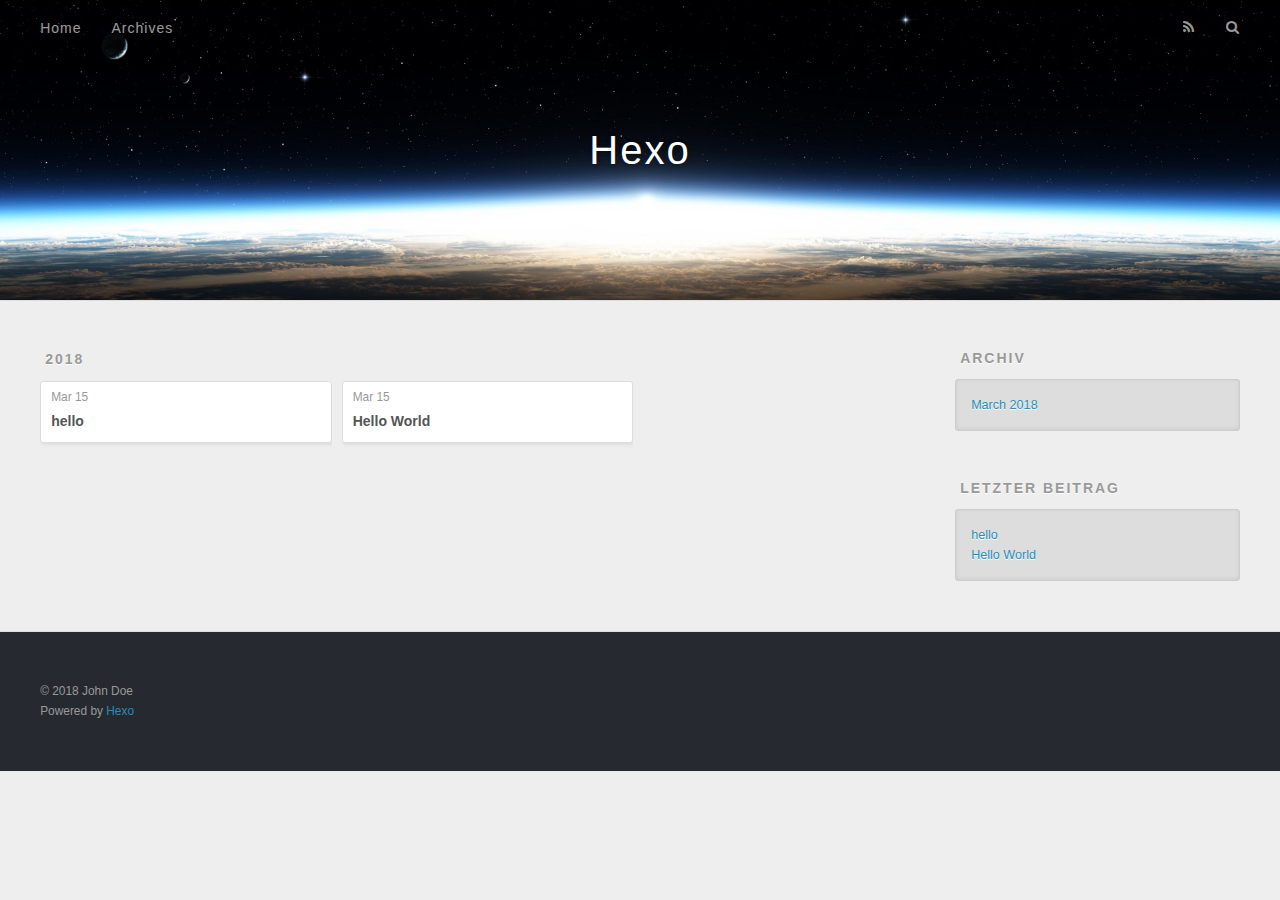
==== archives/index.html @ f66b61b7 "Site updated: 2018-03-15 16:40:55" ====
<!DOCTYPE html>
<html>
<head>
  <meta charset="utf-8">
  

  
  <title>Archiv | Hexo</title>
  <meta name="viewport" content="width=device-width, initial-scale=1, maximum-scale=1">
  <meta property="og:type" content="website">
<meta property="og:title" content="Hexo">
<meta property="og:url" content="http://yoursite.com/archives/index.html">
<meta property="og:site_name" content="Hexo">
<meta name="twitter:card" content="summary">
<meta name="twitter:title" content="Hexo">
  
    <link rel="alternate" href="/atom.xml" title="Hexo" type="application/atom+xml">
  
  
    <link rel="icon" href="/favicon.png">
  
  
    <link href="//fonts.googleapis.com/css?family=Source+Code+Pro" rel="stylesheet" type="text/css">
  
  <link rel="stylesheet" href="/css/style.css">
</head>

<body>
  <div id="container">
    <div id="wrap">
      <header id="header">
  <div id="banner"></div>
  <div id="header-outer" class="outer">
    <div id="header-title" class="inner">
      <h1 id="logo-wrap">
        <a href="/" id="logo">Hexo</a>
      </h1>
      
    </div>
    <div id="header-inner" class="inner">
      <nav id="main-nav">
        <a id="main-nav-toggle" class="nav-icon"></a>
        
          <a class="main-nav-link" href="/">Home</a>
        
          <a class="main-nav-link" href="/archives">Archives</a>
        
      </nav>
      <nav id="sub-nav">
        
          <a id="nav-rss-link" class="nav-icon" href="/atom.xml" title="RSS Feed"></a>
        
        <a id="nav-search-btn" class="nav-icon" title="Suche"></a>
      </nav>
      <div id="search-form-wrap">
        <form action="//google.com/search" method="get" accept-charset="UTF-8" class="search-form"><input type="search" name="q" class="search-form-input" placeholder="Search"><button type="submit" class="search-form-submit">&#xF002;</button><input type="hidden" name="sitesearch" value="http://yoursite.com"></form>
      </div>
    </div>
  </div>
</header>
      <div class="outer">
        <section id="main">
  
  
    
    
      
      
      <section class="archives-wrap">
        <div class="archive-year-wrap">
          <a href="/archives/2018" class="archive-year">2018</a>
        </div>
        <div class="archives">
    
    <article class="archive-article archive-type-post">
  <div class="archive-article-inner">
    <header class="archive-article-header">
      <a href="/2018/03/15/hello/" class="archive-article-date">
  <time datetime="2018-03-15T08:36:22.000Z" itemprop="datePublished">Mar 15</time>
</a>
      
  
    <h1 itemprop="name">
      <a class="archive-article-title" href="/2018/03/15/hello/">hello</a>
    </h1>
  

    </header>
  </div>
</article>
  
    
    
    <article class="archive-article archive-type-post">
  <div class="archive-article-inner">
    <header class="archive-article-header">
      <a href="/2018/03/15/hello-world/" class="archive-article-date">
  <time datetime="2018-03-15T08:26:56.606Z" itemprop="datePublished">Mar 15</time>
</a>
      
  
    <h1 itemprop="name">
      <a class="archive-article-title" href="/2018/03/15/hello-world/">Hello World</a>
    </h1>
  

    </header>
  </div>
</article>
  
  
    </div></section>
  


</section>
        
          <aside id="sidebar">
  
    

  
    

  
    
  
    
  <div class="widget-wrap">
    <h3 class="widget-title">Archiv</h3>
    <div class="widget">
      <ul class="archive-list"><li class="archive-list-item"><a class="archive-list-link" href="/archives/2018/03/">March 2018</a></li></ul>
    </div>
  </div>


  
    
  <div class="widget-wrap">
    <h3 class="widget-title">letzter Beitrag</h3>
    <div class="widget">
      <ul>
        
          <li>
            <a href="/2018/03/15/hello/">hello</a>
          </li>
        
          <li>
            <a href="/2018/03/15/hello-world/">Hello World</a>
          </li>
        
      </ul>
    </div>
  </div>

  
</aside>
        
      </div>
      <footer id="footer">
  
  <div class="outer">
    <div id="footer-info" class="inner">
      &copy; 2018 John Doe<br>
      Powered by <a href="http://hexo.io/" target="_blank">Hexo</a>
    </div>
  </div>
</footer>
    </div>
    <nav id="mobile-nav">
  
    <a href="/" class="mobile-nav-link">Home</a>
  
    <a href="/archives" class="mobile-nav-link">Archives</a>
  
</nav>
    

<script src="//ajax.googleapis.com/ajax/libs/jquery/2.0.3/jquery.min.js"></script>


  <link rel="stylesheet" href="/fancybox/jquery.fancybox.css">
  <script src="/fancybox/jquery.fancybox.pack.js"></script>


<script src="/js/script.js"></script>



  </div>
</body>
</html>
---- css/style.css ----
body {
  width: 100%;
}
body:before,
body:after {
  content: "";
  display: table;
}
body:after {
  clear: both;
}
html,
body,
div,
span,
applet,
object,
iframe,
h1,
h2,
h3,
h4,
h5,
h6,
p,
blockquote,
pre,
a,
abbr,
acronym,
address,
big,
cite,
code,
del,
dfn,
em,
img,
ins,
kbd,
q,
s,
samp,
small,
strike,
strong,
sub,
sup,
tt,
var,
dl,
dt,
dd,
ol,
ul,
li,
fieldset,
form,
label,
legend,
table,
caption,
tbody,
tfoot,
thead,
tr,
th,
td {
  margin: 0;
  padding: 0;
  border: 0;
  outline: 0;
  font-weight: inherit;
  font-style: inherit;
  font-family: inherit;
  font-size: 100%;
  vertical-align: baseline;
}
body {
  line-height: 1;
  color: #000;
  background: #fff;
}
ol,
ul {
  list-style: none;
}
table {
  border-collapse: separate;
  border-spacing: 0;
  vertical-align: middle;
}
caption,
th,
td {
  text-align: left;
  font-weight: normal;
  vertical-align: middle;
}
a img {
  border: none;
}
input,
button {
  margin: 0;
  padding: 0;
}
input::-moz-focus-inner,
button::-moz-focus-inner {
  border: 0;
  padding: 0;
}
@font-face {
  font-family: FontAwesome;
  font-style: normal;
  font-weight: normal;
  src: url("fonts/fontawesome-webfont.eot?v=#4.0.3");
  src: url("fonts/fontawesome-webfont.eot?#iefix&v=#4.0.3") format("embedded-opentype"), url("fonts/fontawesome-webfont.woff?v=#4.0.3") format("woff"), url("fonts/fontawesome-webfont.ttf?v=#4.0.3") format("truetype"), url("fonts/fontawesome-webfont.svg#fontawesomeregular?v=#4.0.3") format("svg");
}
html,
body,
#container {
  height: 100%;
}
body {
  background: #eee;
  font: 14px -apple-system, BlinkMacSystemFont, "Segoe UI", "Roboto", "Oxygen", "Ubuntu", "Cantarell", "Fira Sans", "Droid Sans", "Helvetica Neue", sans-serif;
  -webkit-text-size-adjust: 100%;
}
.outer {
  max-width: 1220px;
  margin: 0 auto;
  padding: 0 20px;
}
.outer:before,
.outer:after {
  content: "";
  display: table;
}
.outer:after {
  clear: both;
}
.inner {
  display: inline;
  float: left;
  width: 98.33333333333333%;
  margin: 0 0.833333333333333%;
}
.left,
.alignleft {
  float: left;
}
.right,
.alignright {
  float: right;
}
.clear {
  clear: both;
}
#container {
  position: relative;
}
.mobile-nav-on {
  overflow: hidden;
}
#wrap {
  height: 100%;
  width: 100%;
  position: absolute;
  top: 0;
  left: 0;
  -webkit-transition: 0.2s ease-out;
  -moz-transition: 0.2s ease-out;
  -ms-transition: 0.2s ease-out;
  transition: 0.2s ease-out;
  z-index: 1;
  background: #eee;
}
.mobile-nav-on #wrap {
  left: 280px;
}
@media screen and (min-width: 768px) {
  #main {
    display: inline;
    float: left;
    width: 73.33333333333333%;
    margin: 0 0.833333333333333%;
  }
}
.article-date,
.article-category-link,
.archive-year,
.widget-title {
  text-decoration: none;
  text-transform: uppercase;
  letter-spacing: 2px;
  color: #999;
  margin-bottom: 1em;
  margin-left: 5px;
  line-height: 1em;
  text-shadow: 0 1px #fff;
  font-weight: bold;
}
.article-inner,
.archive-article-inner {
  background: #fff;
  -webkit-box-shadow: 1px 2px 3px #ddd;
  box-shadow: 1px 2px 3px #ddd;
  border: 1px solid #ddd;
  border-radius: 3px;
}
.article-entry h1,
.widget h1 {
  font-size: 2em;
}
.article-entry h2,
.widget h2 {
  font-size: 1.5em;
}
.article-entry h3,
.widget h3 {
  font-size: 1.3em;
}
.article-entry h4,
.widget h4 {
  font-size: 1.2em;
}
.article-entry h5,
.widget h5 {
  font-size: 1em;
}
.article-entry h6,
.widget h6 {
  font-size: 1em;
  color: #999;
}
.article-entry hr,
.widget hr {
  border: 1px dashed #ddd;
}
.article-entry strong,
.widget strong {
  font-weight: bold;
}
.article-entry em,
.widget em,
.article-entry cite,
.widget cite {
  font-style: italic;
}
.article-entry sup,
.widget sup,
.article-entry sub,
.widget sub {
  font-size: 0.75em;
  line-height: 0;
  position: relative;
  vertical-align: baseline;
}
.article-entry sup,
.widget sup {
  top: -0.5em;
}
.article-entry sub,
.widget sub {
  bottom: -0.2em;
}
.article-entry small,
.widget small {
  font-size: 0.85em;
}
.article-entry acronym,
.widget acronym,
.article-entry abbr,
.widget abbr {
  border-bottom: 1px dotted;
}
.article-entry ul,
.widget ul,
.article-entry ol,
.widget ol,
.article-entry dl,
.widget dl {
  margin: 0 20px;
  line-height: 1.6em;
}
.article-entry ul ul,
.widget ul ul,
.article-entry ol ul,
.widget ol ul,
.article-entry ul ol,
.widget ul ol,
.article-entry ol ol,
.widget ol ol {
  margin-top: 0;
  margin-bottom: 0;
}
.article-entry ul,
.widget ul {
  list-style: disc;
}
.article-entry ol,
.widget ol {
  list-style: decimal;
}
.article-entry dt,
.widget dt {
  font-weight: bold;
}
#header {
  height: 300px;
  position: relative;
  border-bottom: 1px solid #ddd;
}
#header:before,
#header:after {
  content: "";
  position: absolute;
  left: 0;
  right: 0;
  height: 40px;
}
#header:before {
  top: 0;
  background: -webkit-linear-gradient(rgba(0,0,0,0.2), transparent);
  background: -moz-linear-gradient(rgba(0,0,0,0.2), transparent);
  background: -ms-linear-gradient(rgba(0,0,0,0.2), transparent);
  background: linear-gradient(rgba(0,0,0,0.2), transparent);
}
#header:after {
  bottom: 0;
  background: -webkit-linear-gradient(transparent, rgba(0,0,0,0.2));
  background: -moz-linear-gradient(transparent, rgba(0,0,0,0.2));
  background: -ms-linear-gradient(transparent, rgba(0,0,0,0.2));
  background: linear-gradient(transparent, rgba(0,0,0,0.2));
}
#header-outer {
  height: 100%;
  position: relative;
}
#header-inner {
  position: relative;
  overflow: hidden;
}
#banner {
  position: absolute;
  top: 0;
  left: 0;
  width: 100%;
  height: 100%;
  background: url("images/banner.jpg") center #000;
  -webkit-background-size: cover;
  -moz-background-size: cover;
  background-size: cover;
  z-index: -1;
}
#header-title {
  text-align: center;
  height: 40px;
  position: absolute;
  top: 50%;
  left: 0;
  margin-top: -20px;
}
#logo,
#subtitle {
  text-decoration: none;
  color: #fff;
  font-weight: 300;
  text-shadow: 0 1px 4px rgba(0,0,0,0.3);
}
#logo {
  font-size: 40px;
  line-height: 40px;
  letter-spacing: 2px;
}
#subtitle {
  font-size: 16px;
  line-height: 16px;
  letter-spacing: 1px;
}
#subtitle-wrap {
  margin-top: 16px;
}
#main-nav {
  float: left;
  margin-left: -15px;
}
.nav-icon,
.main-nav-link {
  float: left;
  color: #fff;
  opacity: 0.6;
  text-decoration: none;
  text-shadow: 0 1px rgba(0,0,0,0.2);
  -webkit-transition: opacity 0.2s;
  -moz-transition: opacity 0.2s;
  -ms-transition: opacity 0.2s;
  transition: opacity 0.2s;
  display: block;
  padding: 20px 15px;
}
.nav-icon:hover,
.main-nav-link:hover {
  opacity: 1;
}
.nav-icon {
  font-family: FontAwesome;
  text-align: center;
  font-size: 14px;
  width: 14px;
  height: 14px;
  padding: 20px 15px;
  position: relative;
  cursor: pointer;
}
.main-nav-link {
  font-weight: 300;
  letter-spacing: 1px;
}
@media screen and (max-width: 479px) {
  .main-nav-link {
    display: none;
  }
}
#main-nav-toggle {
  display: none;
}
#main-nav-toggle:before {
  content: "\f0c9";
}
@media screen and (max-width: 479px) {
  #main-nav-toggle {
    display: block;
  }
}
#sub-nav {
  float: right;
  margin-right: -15px;
}
#nav-rss-link:before {
  content: "\f09e";
}
#nav-search-btn:before {
  content: "\f002";
}
#search-form-wrap {
  position: absolute;
  top: 15px;
  width: 150px;
  height: 30px;
  right: -150px;
  opacity: 0;
  -webkit-transition: 0.2s ease-out;
  -moz-transition: 0.2s ease-out;
  -ms-transition: 0.2s ease-out;
  transition: 0.2s ease-out;
}
#search-form-wrap.on {
  opacity: 1;
  right: 0;
}
@media screen and (max-width: 479px) {
  #search-form-wrap {
    width: 100%;
    right: -100%;
  }
}
.search-form {
  position: absolute;
  top: 0;
  left: 0;
  right: 0;
  background: #fff;
  padding: 5px 15px;
  border-radius: 15px;
  -webkit-box-shadow: 0 0 10px rgba(0,0,0,0.3);
  box-shadow: 0 0 10px rgba(0,0,0,0.3);
}
.search-form-input {
  border: none;
  background: none;
  color: #555;
  width: 100%;
  font: 13px -apple-system, BlinkMacSystemFont, "Segoe UI", "Roboto", "Oxygen", "Ubuntu", "Cantarell", "Fira Sans", "Droid Sans", "Helvetica Neue", sans-serif;
  outline: none;
}
.search-form-input::-webkit-search-results-decoration,
.search-form-input::-webkit-search-cancel-button {
  -webkit-appearance: none;
}
.search-form-submit {
  position: absolute;
  top: 50%;
  right: 10px;
  margin-top: -7px;
  font: 13px FontAwesome;
  border: none;
  background: none;
  color: #bbb;
  cursor: pointer;
}
.search-form-submit:hover,
.search-form-submit:focus {
  color: #777;
}
.article {
  margin: 50px 0;
}
.article-inner {
  overflow: hidden;
}
.article-meta:before,
.article-meta:after {
  content: "";
  display: table;
}
.article-meta:after {
  clear: both;
}
.article-date {
  float: left;
}
.article-category {
  float: left;
  line-height: 1em;
  color: #ccc;
  text-shadow: 0 1px #fff;
  margin-left: 8px;
}
.article-category:before {
  content: "\2022";
}
.article-category-link {
  margin: 0 12px 1em;
}
.article-header {
  padding: 20px 20px 0;
}
.article-title {
  text-decoration: none;
  font-size: 2em;
  font-weight: bold;
  color: #555;
  line-height: 1.1em;
  -webkit-transition: color 0.2s;
  -moz-transition: color 0.2s;
  -ms-transition: color 0.2s;
  transition: color 0.2s;
}
a.article-title:hover {
  color: #258fb8;
}
.article-entry {
  color: #555;
  padding: 0 20px;
}
.article-entry:before,
.article-entry:after {
  content: "";
  display: table;
}
.article-entry:after {
  clear: both;
}
.article-entry p,
.article-entry table {
  line-height: 1.6em;
  margin: 1.6em 0;
}
.article-entry h1,
.article-entry h2,
.article-entry h3,
.article-entry h4,
.article-entry h5,
.article-entry h6 {
  font-weight: bold;
}
.article-entry h1,
.article-entry h2,
.article-entry h3,
.article-entry h4,
.article-entry h5,
.article-entry h6 {
  line-height: 1.1em;
  margin: 1.1em 0;
}
.article-entry a {
  color: #258fb8;
  text-decoration: none;
}
.article-entry a:hover {
  text-decoration: underline;
}
.article-entry ul,
.article-entry ol,
.article-entry dl {
  margin-top: 1.6em;
  margin-bottom: 1.6em;
}
.article-entry img,
.article-entry video {
  max-width: 100%;
  height: auto;
  display: block;
  margin: auto;
}
.article-entry iframe {
  border: none;
}
.article-entry table {
  width: 100%;
  border-collapse: collapse;
  border-spacing: 0;
}
.article-entry th {
  font-weight: bold;
  border-bottom: 3px solid #ddd;
  padding-bottom: 0.5em;
}
.article-entry td {
  border-bottom: 1px solid #ddd;
  padding: 10px 0;
}
.article-entry blockquote {
  font-family: Georgia, "Times New Roman", serif;
  font-size: 1.4em;
  margin: 1.6em 20px;
  text-align: center;
}
.article-entry blockquote footer {
  font-size: 14px;
  margin: 1.6em 0;
  font-family: -apple-system, BlinkMacSystemFont, "Segoe UI", "Roboto", "Oxygen", "Ubuntu", "Cantarell", "Fira Sans", "Droid Sans", "Helvetica Neue", sans-serif;
}
.article-entry blockquote footer cite:before {
  content: "—";
  padding: 0 0.5em;
}
.article-entry .pullquote {
  text-align: left;
  width: 45%;
  margin: 0;
}
.article-entry .pullquote.left {
  margin-left: 0.5em;
  margin-right: 1em;
}
.article-entry .pullquote.right {
  margin-right: 0.5em;
  margin-left: 1em;
}
.article-entry .caption {
  color: #999;
  display: block;
  font-size: 0.9em;
  margin-top: 0.5em;
  position: relative;
  text-align: center;
}
.article-entry .video-container {
  position: relative;
  padding-top: 56.25%;
  height: 0;
  overflow: hidden;
}
.article-entry .video-container iframe,
.article-entry .video-container object,
.article-entry .video-container embed {
  position: absolute;
  top: 0;
  left: 0;
  width: 100%;
  height: 100%;
  margin-top: 0;
}
.article-more-link a {
  display: inline-block;
  line-height: 1em;
  padding: 6px 15px;
  border-radius: 15px;
  background: #eee;
  color: #999;
  text-shadow: 0 1px #fff;
  text-decoration: none;
}
.article-more-link a:hover {
  background: #258fb8;
  color: #fff;
  text-decoration: none;
  text-shadow: 0 1px #1e7293;
}
.article-footer {
  font-size: 0.85em;
  line-height: 1.6em;
  border-top: 1px solid #ddd;
  padding-top: 1.6em;
  margin: 0 20px 20px;
}
.article-footer:before,
.article-footer:after {
  content: "";
  display: table;
}
.article-footer:after {
  clear: both;
}
.article-footer a {
  color: #999;
  text-decoration: none;
}
.article-footer a:hover {
  color: #555;
}
.article-tag-list-item {
  float: left;
  margin-right: 10px;
}
.article-tag-list-link:before {
  content: "#";
}
.article-comment-link {
  float: right;
}
.article-comment-link:before {
  content: "\f075";
  font-family: FontAwesome;
  padding-right: 8px;
}
.article-share-link {
  cursor: pointer;
  float: right;
  margin-left: 20px;
}
.article-share-link:before {
  content: "\f064";
  font-family: FontAwesome;
  padding-right: 6px;
}
#article-nav {
  position: relative;
}
#article-nav:before,
#article-nav:after {
  content: "";
  display: table;
}
#article-nav:after {
  clear: both;
}
@media screen and (min-width: 768px) {
  #article-nav {
    margin: 50px 0;
  }
  #article-nav:before {
    width: 8px;
    height: 8px;
    position: absolute;
    top: 50%;
    left: 50%;
    margin-top: -4px;
    margin-left: -4px;
    content: "";
    border-radius: 50%;
    background: #ddd;
    -webkit-box-shadow: 0 1px 2px #fff;
    box-shadow: 0 1px 2px #fff;
  }
}
.article-nav-link-wrap {
  text-decoration: none;
  text-shadow: 0 1px #fff;
  color: #999;
  -webkit-box-sizing: border-box;
  -moz-box-sizing: border-box;
  box-sizing: border-box;
  margin-top: 50px;
  text-align: center;
  display: block;
}
.article-nav-link-wrap:hover {
  color: #555;
}
@media screen and (min-width: 768px) {
  .article-nav-link-wrap {
    width: 50%;
    margin-top: 0;
  }
}
@media screen and (min-width: 768px) {
  #article-nav-newer {
    float: left;
    text-align: right;
    padding-right: 20px;
  }
}
@media screen and (min-width: 768px) {
  #article-nav-older {
    float: right;
    text-align: left;
    padding-left: 20px;
  }
}
.article-nav-caption {
  text-transform: uppercase;
  letter-spacing: 2px;
  color: #ddd;
  line-height: 1em;
  font-weight: bold;
}
#article-nav-newer .article-nav-caption {
  margin-right: -2px;
}
.article-nav-title {
  font-size: 0.85em;
  line-height: 1.6em;
  margin-top: 0.5em;
}
.article-share-box {
  position: absolute;
  display: none;
  background: #fff;
  -webkit-box-shadow: 1px 2px 10px rgba(0,0,0,0.2);
  box-shadow: 1px 2px 10px rgba(0,0,0,0.2);
  border-radius: 3px;
  margin-left: -145px;
  overflow: hidden;
  z-index: 1;
}
.article-share-box.on {
  display: block;
}
.article-share-input {
  width: 100%;
  background: none;
  -webkit-box-sizing: border-box;
  -moz-box-sizing: border-box;
  box-sizing: border-box;
  font: 14px -apple-system, BlinkMacSystemFont, "Segoe UI", "Roboto", "Oxygen", "Ubuntu", "Cantarell", "Fira Sans", "Droid Sans", "Helvetica Neue", sans-serif;
  padding: 0 15px;
  color: #555;
  outline: none;
  border: 1px solid #ddd;
  border-radius: 3px 3px 0 0;
  height: 36px;
  line-height: 36px;
}
.article-share-links {
  background: #eee;
}
.article-share-links:before,
.article-share-links:after {
  content: "";
  display: table;
}
.article-share-links:after {
  clear: both;
}
.article-share-twitter,
.article-share-facebook,
.article-share-pinterest,
.article-share-google {
  width: 50px;
  height: 36px;
  display: block;
  float: left;
  position: relative;
  color: #999;
  text-shadow: 0 1px #fff;
}
.article-share-twitter:before,
.article-share-facebook:before,
.article-share-pinterest:before,
.article-share-google:before {
  font-size: 20px;
  font-family: FontAwesome;
  width: 20px;
  height: 20px;
  position: absolute;
  top: 50%;
  left: 50%;
  margin-top: -10px;
  margin-left: -10px;
  text-align: center;
}
.article-share-twitter:hover,
.article-share-facebook:hover,
.article-share-pinterest:hover,
.article-share-google:hover {
  color: #fff;
}
.article-share-twitter:before {
  content: "\f099";
}
.article-share-twitter:hover {
  background: #00aced;
  text-shadow: 0 1px #008abe;
}
.article-share-facebook:before {
  content: "\f09a";
}
.article-share-facebook:hover {
  background: #3b5998;
  text-shadow: 0 1px #2f477a;
}
.article-share-pinterest:before {
  content: "\f0d2";
}
.article-share-pinterest:hover {
  background: #cb2027;
  text-shadow: 0 1px #a21a1f;
}
.article-share-google:before {
  content: "\f0d5";
}
.article-share-google:hover {
  background: #dd4b39;
  text-shadow: 0 1px #be3221;
}
.article-gallery {
  background: #000;
  position: relative;
}
.article-gallery-photos {
  position: relative;
  overflow: hidden;
}
.article-gallery-img {
  display: none;
  max-width: 100%;
}
.article-gallery-img:first-child {
  display: block;
}
.article-gallery-img.loaded {
  position: absolute;
  display: block;
}
.article-gallery-img img {
  display: block;
  max-width: 100%;
  margin: 0 auto;
}
#comments {
  background: #fff;
  -webkit-box-shadow: 1px 2px 3px #ddd;
  box-shadow: 1px 2px 3px #ddd;
  padding: 20px;
  border: 1px solid #ddd;
  border-radius: 3px;
  margin: 50px 0;
}
#comments a {
  color: #258fb8;
}
.archives-wrap {
  margin: 50px 0;
}
.archives:before,
.archives:after {
  content: "";
  display: table;
}
.archives:after {
  clear: both;
}
.archive-year-wrap {
  margin-bottom: 1em;
}
.archives {
  -webkit-column-gap: 10px;
  -moz-column-gap: 10px;
  column-gap: 10px;
}
@media screen and (min-width: 480px) and (max-width: 767px) {
  .archives {
    -webkit-column-count: 2;
    -moz-column-count: 2;
    column-count: 2;
  }
}
@media screen and (min-width: 768px) {
  .archives {
    -webkit-column-count: 3;
    -moz-column-count: 3;
    column-count: 3;
  }
}
.archive-article {
  -webkit-column-break-inside: avoid;
  page-break-inside: avoid;
  overflow: hidden;
  break-inside: avoid-column;
}
.archive-article-inner {
  padding: 10px;
  margin-bottom: 15px;
}
.archive-article-title {
  text-decoration: none;
  font-weight: bold;
  color: #555;
  -webkit-transition: color 0.2s;
  -moz-transition: color 0.2s;
  -ms-transition: color 0.2s;
  transition: color 0.2s;
  line-height: 1.6em;
}
.archive-article-title:hover {
  color: #258fb8;
}
.archive-article-footer {
  margin-top: 1em;
}
.archive-article-date {
  color: #999;
  text-decoration: none;
  font-size: 0.85em;
  line-height: 1em;
  margin-bottom: 0.5em;
  display: block;
}
#page-nav {
  margin: 50px auto;
  background: #fff;
  -webkit-box-shadow: 1px 2px 3px #ddd;
  box-shadow: 1px 2px 3px #ddd;
  border: 1px solid #ddd;
  border-radius: 3px;
  text-align: center;
  color: #999;
  overflow: hidden;
}
#page-nav:before,
#page-nav:after {
  content: "";
  display: table;
}
#page-nav:after {
  clear: both;
}
#page-nav a,
#page-nav span {
  padding: 10px 20px;
  line-height: 1;
  height: 2ex;
}
#page-nav a {
  color: #999;
  text-decoration: none;
}
#page-nav a:hover {
  background: #999;
  color: #fff;
}
#page-nav .prev {
  float: left;
}
#page-nav .next {
  float: right;
}
#page-nav .page-number {
  display: inline-block;
}
@media screen and (max-width: 479px) {
  #page-nav .page-number {
    display: none;
  }
}
#page-nav .current {
  color: #555;
  font-weight: bold;
}
#page-nav .space {
  color: #ddd;
}
#footer {
  background: #262a30;
  padding: 50px 0;
  border-top: 1px solid #ddd;
  color: #999;
}
#footer a {
  color: #258fb8;
  text-decoration: none;
}
#footer a:hover {
  text-decoration: underline;
}
#footer-info {
  line-height: 1.6em;
  font-size: 0.85em;
}
.article-entry pre,
.article-entry .highlight {
  background: #2d2d2d;
  margin: 0 -20px;
  padding: 15px 20px;
  border-style: solid;
  border-color: #ddd;
  border-width: 1px 0;
  overflow: auto;
  color: #ccc;
  line-height: 22.400000000000002px;
}
.article-entry .highlight .gutter pre,
.article-entry .gist .gist-file .gist-data .line-numbers {
  color: #666;
  font-size: 0.85em;
}
.article-entry pre,
.article-entry code {
  font-family: "Source Code Pro", Consolas, Monaco, Menlo, Consolas, monospace;
}
.article-entry code {
  background: #eee;
  text-shadow: 0 1px #fff;
  padding: 0 0.3em;
}
.article-entry pre code {
  background: none;
  text-shadow: none;
  padding: 0;
}
.article-entry .highlight pre {
  border: none;
  margin: 0;
  padding: 0;
}
.article-entry .highlight table {
  margin: 0;
  width: auto;
}
.article-entry .highlight td {
  border: none;
  padding: 0;
}
.article-entry .highlight figcaption {
  font-size: 0.85em;
  color: #999;
  line-height: 1em;
  margin-bottom: 1em;
}
.article-entry .highlight figcaption:before,
.article-entry .highlight figcaption:after {
  content: "";
  display: table;
}
.article-entry .highlight figcaption:after {
  clear: both;
}
.article-entry .highlight figcaption a {
  float: right;
}
.article-entry .highlight .gutter pre {
  text-align: right;
  padding-right: 20px;
}
.article-entry .highlight .line {
  height: 22.400000000000002px;
}
.article-entry .highlight .line.marked {
  background: #515151;
}
.article-entry .gist {
  margin: 0 -20px;
  border-style: solid;
  border-color: #ddd;
  border-width: 1px 0;
  background: #2d2d2d;
  padding: 15px 20px 15px 0;
}
.article-entry .gist .gist-file {
  border: none;
  font-family: "Source Code Pro", Consolas, Monaco, Menlo, Consolas, monospace;
  margin: 0;
}
.article-entry .gist .gist-file .gist-data {
  background: none;
  border: none;
}
.article-entry .gist .gist-file .gist-data .line-numbers {
  background: none;
  border: none;
  padding: 0 20px 0 0;
}
.article-entry .gist .gist-file .gist-data .line-data {
  padding: 0 !important;
}
.article-entry .gist .gist-file .highlight {
  margin: 0;
  padding: 0;
  border: none;
}
.article-entry .gist .gist-file .gist-meta {
  background: #2d2d2d;
  color: #999;
  font: 0.85em -apple-system, BlinkMacSystemFont, "Segoe UI", "Roboto", "Oxygen", "Ubuntu", "Cantarell", "Fira Sans", "Droid Sans", "Helvetica Neue", sans-serif;
  text-shadow: 0 0;
  padding: 0;
  margin-top: 1em;
  margin-left: 20px;
}
.article-entry .gist .gist-file .gist-meta a {
  color: #258fb8;
  font-weight: normal;
}
.article-entry .gist .gist-file .gist-meta a:hover {
  text-decoration: underline;
}
pre .comment,
pre .title {
  color: #999;
}
pre .variable,
pre .attribute,
pre .tag,
pre .regexp,
pre .ruby .constant,
pre .xml .tag .title,
pre .xml .pi,
pre .xml .doctype,
pre .html .doctype,
pre .css .id,
pre .css .class,
pre .css .pseudo {
  color: #f2777a;
}
pre .number,
pre .preprocessor,
pre .built_in,
pre .literal,
pre .params,
pre .constant {
  color: #f99157;
}
pre .class,
pre .ruby .class .title,
pre .css .rules .attribute {
  color: #9c9;
}
pre .string,
pre .value,
pre .inheritance,
pre .header,
pre .ruby .symbol,
pre .xml .cdata {
  color: #9c9;
}
pre .css .hexcolor {
  color: #6cc;
}
pre .function,
pre .python .decorator,
pre .python .title,
pre .ruby .function .title,
pre .ruby .title .keyword,
pre .perl .sub,
pre .javascript .title,
pre .coffeescript .title {
  color: #69c;
}
pre .keyword,
pre .javascript .function {
  color: #c9c;
}
@media screen and (max-width: 479px) {
  #mobile-nav {
    position: absolute;
    top: 0;
    left: 0;
    width: 280px;
    height: 100%;
    background: #191919;
    border-right: 1px solid #fff;
  }
}
@media screen and (max-width: 479px) {
  .mobile-nav-link {
    display: block;
    color: #999;
    text-decoration: none;
    padding: 15px 20px;
    font-weight: bold;
  }
  .mobile-nav-link:hover {
    color: #fff;
  }
}
@media screen and (min-width: 768px) {
  #sidebar {
    display: inline;
    float: left;
    width: 23.333333333333332%;
    margin: 0 0.833333333333333%;
  }
}
.widget-wrap {
  margin: 50px 0;
}
.widget {
  color: #777;
  text-shadow: 0 1px #fff;
  background: #ddd;
  -webkit-box-shadow: 0 -1px 4px #ccc inset;
  box-shadow: 0 -1px 4px #ccc inset;
  border: 1px solid #ccc;
  padding: 15px;
  border-radius: 3px;
}
.widget a {
  color: #258fb8;
  text-decoration: none;
}
.widget a:hover {
  text-decoration: underline;
}
.widget ul ul,
.widget ol ul,
.widget dl ul,
.widget ul ol,
.widget ol ol,
.widget dl ol,
.widget ul dl,
.widget ol dl,
.widget dl dl {
  margin-left: 15px;
  list-style: disc;
}
.widget {
  line-height: 1.6em;
  word-wrap: break-word;
  font-size: 0.9em;
}
.widget ul,
.widget ol {
  list-style: none;
  margin: 0;
}
.widget ul ul,
.widget ol ul,
.widget ul ol,
.widget ol ol {
  margin: 0 20px;
}
.widget ul ul,
.widget ol ul {
  list-style: disc;
}
.widget ul ol,
.widget ol ol {
  list-style: decimal;
}
.category-list-count,
.tag-list-count,
.archive-list-count {
  padding-left: 5px;
  color: #999;
  font-size: 0.85em;
}
.category-list-count:before,
.tag-list-count:before,
.archive-list-count:before {
  content: "(";
}
.category-list-count:after,
.tag-list-count:after,
.archive-list-count:after {
  content: ")";
}
.tagcloud a {
  margin-right: 5px;
  display: inline-block;
}
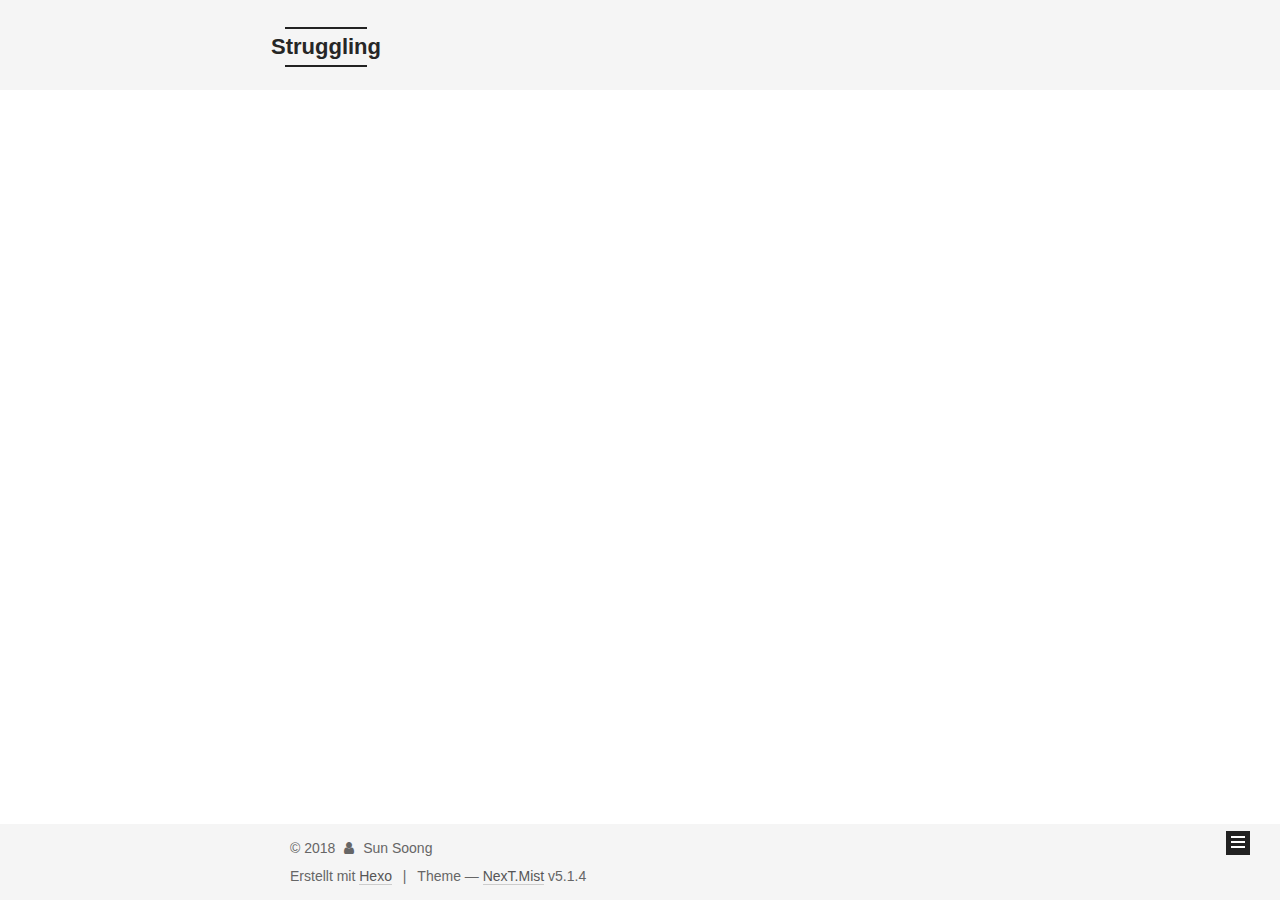
==== commit 42acbe48: "Site updated: 2018-03-15 17:12:03" ====
--- a/archives/index.html
+++ b/archives/index.html
@@ -1,192 +1,587 @@
 <!DOCTYPE html>
-<html>
+
+
+
+  
+
+
+<html class="theme-next mist use-motion" lang="">
 <head>
-  <meta charset="utf-8">
-  
-
-  
-  <title>Archiv | Hexo</title>
-  <meta name="viewport" content="width=device-width, initial-scale=1, maximum-scale=1">
-  <meta property="og:type" content="website">
-<meta property="og:title" content="Hexo">
+  <meta charset="UTF-8"/>
+<meta http-equiv="X-UA-Compatible" content="IE=edge" />
+<meta name="viewport" content="width=device-width, initial-scale=1, maximum-scale=1"/>
+<meta name="theme-color" content="#222">
+
+
+
+
+
+
+
+
+
+<meta http-equiv="Cache-Control" content="no-transform" />
+<meta http-equiv="Cache-Control" content="no-siteapp" />
+
+
+
+
+
+
+
+
+
+
+
+
+
+
+
+
+  
+  
+  <link href="/lib/fancybox/source/jquery.fancybox.css?v=2.1.5" rel="stylesheet" type="text/css" />
+
+
+
+
+
+
+
+<link href="/lib/font-awesome/css/font-awesome.min.css?v=4.6.2" rel="stylesheet" type="text/css" />
+
+<link href="/css/main.css?v=5.1.4" rel="stylesheet" type="text/css" />
+
+
+  <link rel="apple-touch-icon" sizes="180x180" href="/images/apple-touch-icon-next.png?v=5.1.4">
+
+
+  <link rel="icon" type="image/png" sizes="32x32" href="/images/favicon-32x32-next.png?v=5.1.4">
+
+
+  <link rel="icon" type="image/png" sizes="16x16" href="/images/favicon-16x16-next.png?v=5.1.4">
+
+
+  <link rel="mask-icon" href="/images/logo.svg?v=5.1.4" color="#222">
+
+
+
+
+
+  <meta name="keywords" content="Hexo, NexT" />
+
+
+
+
+
+
+
+
+
+
+<meta property="og:type" content="website">
+<meta property="og:title" content="Struggling">
 <meta property="og:url" content="http://yoursite.com/archives/index.html">
-<meta property="og:site_name" content="Hexo">
+<meta property="og:site_name" content="Struggling">
 <meta name="twitter:card" content="summary">
-<meta name="twitter:title" content="Hexo">
-  
-    <link rel="alternate" href="/atom.xml" title="Hexo" type="application/atom+xml">
-  
-  
-    <link rel="icon" href="/favicon.png">
-  
-  
-    <link href="//fonts.googleapis.com/css?family=Source+Code+Pro" rel="stylesheet" type="text/css">
-  
-  <link rel="stylesheet" href="/css/style.css">
+<meta name="twitter:title" content="Struggling">
+
+
+
+<script type="text/javascript" id="hexo.configurations">
+  var NexT = window.NexT || {};
+  var CONFIG = {
+    root: '/',
+    scheme: 'Mist',
+    version: '5.1.4',
+    sidebar: {"position":"left","display":"post","offset":12,"b2t":false,"scrollpercent":false,"onmobile":false},
+    fancybox: true,
+    tabs: true,
+    motion: {"enable":true,"async":false,"transition":{"post_block":"fadeIn","post_header":"slideDownIn","post_body":"slideDownIn","coll_header":"slideLeftIn","sidebar":"slideUpIn"}},
+    duoshuo: {
+      userId: '0',
+      author: 'Author'
+    },
+    algolia: {
+      applicationID: '',
+      apiKey: '',
+      indexName: '',
+      hits: {"per_page":10},
+      labels: {"input_placeholder":"Search for Posts","hits_empty":"We didn't find any results for the search: ${query}","hits_stats":"${hits} results found in ${time} ms"}
+    }
+  };
+</script>
+
+
+
+  <link rel="canonical" href="http://yoursite.com/archives/"/>
+
+
+
+
+
+  <title>Archiv | Struggling</title>
+  
+
+
+
+
+
+
+
+
 </head>
 
-<body>
-  <div id="container">
-    <div id="wrap">
-      <header id="header">
-  <div id="banner"></div>
-  <div id="header-outer" class="outer">
-    <div id="header-title" class="inner">
-      <h1 id="logo-wrap">
-        <a href="/" id="logo">Hexo</a>
-      </h1>
-      
+<body itemscope itemtype="http://schema.org/WebPage" lang="">
+
+  
+  
+    
+  
+
+  <div class="container sidebar-position-left page-archive">
+    <div class="headband"></div>
+
+    <header id="header" class="header" itemscope itemtype="http://schema.org/WPHeader">
+      <div class="header-inner"><div class="site-brand-wrapper">
+  <div class="site-meta ">
+    
+
+    <div class="custom-logo-site-title">
+      <a href="/"  class="brand" rel="start">
+        <span class="logo-line-before"><i></i></span>
+        <span class="site-title">Struggling</span>
+        <span class="logo-line-after"><i></i></span>
+      </a>
     </div>
-    <div id="header-inner" class="inner">
-      <nav id="main-nav">
-        <a id="main-nav-toggle" class="nav-icon"></a>
-        
-          <a class="main-nav-link" href="/">Home</a>
-        
-          <a class="main-nav-link" href="/archives">Archives</a>
-        
-      </nav>
-      <nav id="sub-nav">
-        
-          <a id="nav-rss-link" class="nav-icon" href="/atom.xml" title="RSS Feed"></a>
-        
-        <a id="nav-search-btn" class="nav-icon" title="Suche"></a>
-      </nav>
-      <div id="search-form-wrap">
-        <form action="//google.com/search" method="get" accept-charset="UTF-8" class="search-form"><input type="search" name="q" class="search-form-input" placeholder="Search"><button type="submit" class="search-form-submit">&#xF002;</button><input type="hidden" name="sitesearch" value="http://yoursite.com"></form>
+      
+        <p class="site-subtitle"></p>
+      
+  </div>
+
+  <div class="site-nav-toggle">
+    <button>
+      <span class="btn-bar"></span>
+      <span class="btn-bar"></span>
+      <span class="btn-bar"></span>
+    </button>
+  </div>
+</div>
+
+<nav class="site-nav">
+  
+
+  
+    <ul id="menu" class="menu">
+      
+        
+        <li class="menu-item menu-item-home">
+          <a href="/" rel="section">
+            
+              <i class="menu-item-icon fa fa-fw fa-home"></i> <br />
+            
+            Startseite
+          </a>
+        </li>
+      
+        
+        <li class="menu-item menu-item-archives">
+          <a href="/archives/" rel="section">
+            
+              <i class="menu-item-icon fa fa-fw fa-archive"></i> <br />
+            
+            Archiv
+          </a>
+        </li>
+      
+
+      
+    </ul>
+  
+
+  
+</nav>
+
+
+
+ </div>
+    </header>
+
+    <main id="main" class="main">
+      <div class="main-inner">
+        <div class="content-wrap">
+          <div id="content" class="content">
+            
+
+  
+  
+  
+  <div class="post-block archive">
+    <div id="posts" class="posts-collapse">
+      <span class="archive-move-on"></span>
+
+      <span class="archive-page-counter">
+        
+        
+        
+          
+        
+        Öhm..! Insgesamt 2 Artikel. Bleib dran.
+      </span>
+
+      
+
+        
+        
+        
+
+        
+          
+          <div class="collection-title">
+            <h1 class="archive-year" id="archive-year-2018">2018</h1>
+          </div>
+        
+        
+
+        
+
+  <article class="post post-type-normal" itemscope itemtype="http://schema.org/Article">
+    <header class="post-header">
+
+      <h2 class="post-title">
+        
+            <a class="post-title-link" href="/2018/03/15/hello/" itemprop="url">
+              
+                <span itemprop="name">hello</span>
+              
+            </a>
+        
+      </h2>
+
+      <div class="post-meta">
+        <time class="post-time" itemprop="dateCreated"
+              datetime="2018-03-15T16:36:22+08:00"
+              content="2018-03-15" >
+          03-15
+        </time>
       </div>
+
+    </header>
+  </article>
+
+
+
+      
+
+        
+        
+        
+
+        
+        
+
+        
+
+  <article class="post post-type-normal" itemscope itemtype="http://schema.org/Article">
+    <header class="post-header">
+
+      <h2 class="post-title">
+        
+            <a class="post-title-link" href="/2018/03/15/hello-world/" itemprop="url">
+              
+                <span itemprop="name">Hello World</span>
+              
+            </a>
+        
+      </h2>
+
+      <div class="post-meta">
+        <time class="post-time" itemprop="dateCreated"
+              datetime="2018-03-15T16:26:56+08:00"
+              content="2018-03-15" >
+          03-15
+        </time>
+      </div>
+
+    </header>
+  </article>
+
+
+
+      
+
     </div>
   </div>
-</header>
-      <div class="outer">
-        <section id="main">
-  
-  
-    
-    
-      
-      
-      <section class="archives-wrap">
-        <div class="archive-year-wrap">
-          <a href="/archives/2018" class="archive-year">2018</a>
+  
+  
+  
+
+  
+
+
+
+          </div>
+          
+
+
+          
+
         </div>
-        <div class="archives">
-    
-    <article class="archive-article archive-type-post">
-  <div class="archive-article-inner">
-    <header class="archive-article-header">
-      <a href="/2018/03/15/hello/" class="archive-article-date">
-  <time datetime="2018-03-15T08:36:22.000Z" itemprop="datePublished">Mar 15</time>
-</a>
-      
-  
-    <h1 itemprop="name">
-      <a class="archive-article-title" href="/2018/03/15/hello/">hello</a>
-    </h1>
-  
-
-    </header>
-  </div>
-</article>
-  
-    
-    
-    <article class="archive-article archive-type-post">
-  <div class="archive-article-inner">
-    <header class="archive-article-header">
-      <a href="/2018/03/15/hello-world/" class="archive-article-date">
-  <time datetime="2018-03-15T08:26:56.606Z" itemprop="datePublished">Mar 15</time>
-</a>
-      
-  
-    <h1 itemprop="name">
-      <a class="archive-article-title" href="/2018/03/15/hello-world/">Hello World</a>
-    </h1>
-  
-
-    </header>
-  </div>
-</article>
-  
-  
-    </div></section>
-  
-
-
-</section>
-        
-          <aside id="sidebar">
-  
-    
-
-  
-    
-
-  
-    
-  
-    
-  <div class="widget-wrap">
-    <h3 class="widget-title">Archiv</h3>
-    <div class="widget">
-      <ul class="archive-list"><li class="archive-list-item"><a class="archive-list-link" href="/archives/2018/03/">March 2018</a></li></ul>
+        
+          
+  
+  <div class="sidebar-toggle">
+    <div class="sidebar-toggle-line-wrap">
+      <span class="sidebar-toggle-line sidebar-toggle-line-first"></span>
+      <span class="sidebar-toggle-line sidebar-toggle-line-middle"></span>
+      <span class="sidebar-toggle-line sidebar-toggle-line-last"></span>
     </div>
   </div>
 
-
-  
+  <aside id="sidebar" class="sidebar">
     
-  <div class="widget-wrap">
-    <h3 class="widget-title">letzter Beitrag</h3>
-    <div class="widget">
-      <ul>
-        
-          <li>
-            <a href="/2018/03/15/hello/">hello</a>
-          </li>
-        
-          <li>
-            <a href="/2018/03/15/hello-world/">Hello World</a>
-          </li>
-        
-      </ul>
+    <div class="sidebar-inner">
+
+      
+
+      
+
+      <section class="site-overview-wrap sidebar-panel sidebar-panel-active">
+        <div class="site-overview">
+          <div class="site-author motion-element" itemprop="author" itemscope itemtype="http://schema.org/Person">
+            
+              <p class="site-author-name" itemprop="name">Sun Soong</p>
+              <p class="site-description motion-element" itemprop="description"></p>
+          </div>
+
+          <nav class="site-state motion-element">
+
+            
+              <div class="site-state-item site-state-posts">
+              
+                <a href="/archives/">
+              
+                  <span class="site-state-item-count">2</span>
+                  <span class="site-state-item-name">Artikel</span>
+                </a>
+              </div>
+            
+
+            
+
+            
+
+          </nav>
+
+          
+
+          
+
+          
+          
+
+          
+          
+
+          
+
+        </div>
+      </section>
+
+      
+
+      
+
     </div>
+  </aside>
+
+
+        
+      </div>
+    </main>
+
+    <footer id="footer" class="footer">
+      <div class="footer-inner">
+        <div class="copyright">&copy; <span itemprop="copyrightYear">2018</span>
+  <span class="with-love">
+    <i class="fa fa-user"></i>
+  </span>
+  <span class="author" itemprop="copyrightHolder">Sun Soong</span>
+
+  
+</div>
+
+
+  <div class="powered-by">Erstellt mit  <a class="theme-link" target="_blank" href="https://hexo.io">Hexo</a></div>
+
+
+
+  <span class="post-meta-divider">|</span>
+
+
+
+  <div class="theme-info">Theme &mdash; <a class="theme-link" target="_blank" href="https://github.com/iissnan/hexo-theme-next">NexT.Mist</a> v5.1.4</div>
+
+
+
+
+        
+
+
+
+
+
+
+
+        
+      </div>
+    </footer>
+
+    
+      <div class="back-to-top">
+        <i class="fa fa-arrow-up"></i>
+        
+      </div>
+    
+
+    
+
   </div>
 
   
-</aside>
-        
-      </div>
-      <footer id="footer">
-  
-  <div class="outer">
-    <div id="footer-info" class="inner">
-      &copy; 2018 John Doe<br>
-      Powered by <a href="http://hexo.io/" target="_blank">Hexo</a>
-    </div>
-  </div>
-</footer>
-    </div>
-    <nav id="mobile-nav">
-  
-    <a href="/" class="mobile-nav-link">Home</a>
-  
-    <a href="/archives" class="mobile-nav-link">Archives</a>
-  
-</nav>
-    
-
-<script src="//ajax.googleapis.com/ajax/libs/jquery/2.0.3/jquery.min.js"></script>
-
-
-  <link rel="stylesheet" href="/fancybox/jquery.fancybox.css">
-  <script src="/fancybox/jquery.fancybox.pack.js"></script>
-
-
-<script src="/js/script.js"></script>
-
-
-
-  </div>
+
+<script type="text/javascript">
+  if (Object.prototype.toString.call(window.Promise) !== '[object Function]') {
+    window.Promise = null;
+  }
+</script>
+
+
+
+
+
+
+
+
+
+  
+
+
+
+
+
+
+
+
+
+
+
+
+  
+  
+    <script type="text/javascript" src="/lib/jquery/index.js?v=2.1.3"></script>
+  
+
+  
+  
+    <script type="text/javascript" src="/lib/fastclick/lib/fastclick.min.js?v=1.0.6"></script>
+  
+
+  
+  
+    <script type="text/javascript" src="/lib/jquery_lazyload/jquery.lazyload.js?v=1.9.7"></script>
+  
+
+  
+  
+    <script type="text/javascript" src="/lib/velocity/velocity.min.js?v=1.2.1"></script>
+  
+
+  
+  
+    <script type="text/javascript" src="/lib/velocity/velocity.ui.min.js?v=1.2.1"></script>
+  
+
+  
+  
+    <script type="text/javascript" src="/lib/fancybox/source/jquery.fancybox.pack.js?v=2.1.5"></script>
+  
+
+
+  
+
+
+  <script type="text/javascript" src="/js/src/utils.js?v=5.1.4"></script>
+
+  <script type="text/javascript" src="/js/src/motion.js?v=5.1.4"></script>
+
+
+
+  
+  
+
+  
+
+  
+
+
+  <script type="text/javascript" src="/js/src/bootstrap.js?v=5.1.4"></script>
+
+
+
+  
+
+
+  
+
+
+
+
+	
+
+
+
+
+
+  
+
+
+
+
+
+  
+
+
+
+
+
+
+
+
+
+
+
+
+  
+
+
+
+
+
+  
+
+  
+
+  
+
+  
+  
+
+  
+
+  
+
+  
+
 </body>
-</html>+</html>
--- a/css/main.css
+++ b/css/main.css
@@ -0,0 +1,2906 @@
+/* normalize.css v3.0.2 | MIT License | git.io/normalize */
+html {
+  font-family: sans-serif; /* 1 */
+  -ms-text-size-adjust: 100%; /* 2 */
+  -webkit-text-size-adjust: 100%; /* 2 */
+}
+body {
+  margin: 0;
+}
+article,
+aside,
+details,
+figcaption,
+figure,
+footer,
+header,
+hgroup,
+main,
+menu,
+nav,
+section,
+summary {
+  display: block;
+}
+audio,
+canvas,
+progress,
+video {
+  display: inline-block; /* 1 */
+  vertical-align: baseline; /* 2 */
+}
+audio:not([controls]) {
+  display: none;
+  height: 0;
+}
+[hidden],
+template {
+  display: none;
+}
+a {
+  background-color: transparent;
+}
+a:active,
+a:hover {
+  outline: 0;
+}
+abbr[title] {
+  border-bottom: 1px dotted;
+}
+b,
+strong {
+  font-weight: bold;
+}
+dfn {
+  font-style: italic;
+}
+h1 {
+  font-size: 2em;
+  margin: 0.67em 0;
+}
+mark {
+  background: #ff0;
+  color: #000;
+}
+small {
+  font-size: 80%;
+}
+sub,
+sup {
+  font-size: 75%;
+  line-height: 0;
+  position: relative;
+  vertical-align: baseline;
+}
+sup {
+  top: -0.5em;
+}
+sub {
+  bottom: -0.25em;
+}
+img {
+  border: 0;
+}
+svg:not(:root) {
+  overflow: hidden;
+}
+figure {
+  margin: 1em 40px;
+}
+hr {
+  -moz-box-sizing: content-box;
+  box-sizing: content-box;
+  height: 0;
+}
+pre {
+  overflow: auto;
+}
+code,
+kbd,
+pre,
+samp {
+  font-family: monospace, monospace;
+  font-size: 1em;
+}
+button,
+input,
+optgroup,
+select,
+textarea {
+  color: inherit; /* 1 */
+  font: inherit; /* 2 */
+  margin: 0; /* 3 */
+}
+button {
+  overflow: visible;
+}
+button,
+select {
+  text-transform: none;
+}
+button,
+html input[type="button"],
+input[type="reset"],
+input[type="submit"] {
+  -webkit-appearance: button; /* 2 */
+  cursor: pointer; /* 3 */
+}
+button[disabled],
+html input[disabled] {
+  cursor: default;
+}
+button::-moz-focus-inner,
+input::-moz-focus-inner {
+  border: 0;
+  padding: 0;
+}
+input {
+  line-height: normal;
+}
+input[type="checkbox"],
+input[type="radio"] {
+  box-sizing: border-box; /* 1 */
+  padding: 0; /* 2 */
+}
+input[type="number"]::-webkit-inner-spin-button,
+input[type="number"]::-webkit-outer-spin-button {
+  height: auto;
+}
+input[type="search"] {
+  -webkit-appearance: textfield; /* 1 */
+  -moz-box-sizing: content-box;
+  -webkit-box-sizing: content-box; /* 2 */
+  box-sizing: content-box;
+}
+input[type="search"]::-webkit-search-cancel-button,
+input[type="search"]::-webkit-search-decoration {
+  -webkit-appearance: none;
+}
+fieldset {
+  border: 1px solid #c0c0c0;
+  margin: 0 2px;
+  padding: 0.35em 0.625em 0.75em;
+}
+legend {
+  border: 0; /* 1 */
+  padding: 0; /* 2 */
+}
+textarea {
+  overflow: auto;
+}
+optgroup {
+  font-weight: bold;
+}
+table {
+  border-collapse: collapse;
+  border-spacing: 0;
+}
+td,
+th {
+  padding: 0;
+}
+::selection {
+  background: #262a30;
+  color: #fff;
+}
+body {
+  position: relative;
+  font-family: 'Lato', "PingFang SC", "Microsoft YaHei", sans-serif;
+  font-size: 14px;
+  line-height: 2;
+  color: #555;
+  background: #fff;
+}
+@media (max-width: 767px) {
+  body {
+    padding-right: 0 !important;
+  }
+}
+@media (min-width: 768px) and (max-width: 991px) {
+  body {
+    padding-right: 0 !important;
+  }
+}
+@media (min-width: 1600px) {
+  body {
+    font-size: 16px;
+  }
+}
+h1,
+h2,
+h3,
+h4,
+h5,
+h6 {
+  margin: 0;
+  padding: 0;
+  font-weight: bold;
+  line-height: 1.5;
+  font-family: 'Lato', "PingFang SC", "Microsoft YaHei", sans-serif;
+}
+h2,
+h3,
+h4,
+h5,
+h6 {
+  margin: 20px 0 15px;
+}
+h1 {
+  font-size: 24px;
+}
+@media (max-width: 767px) {
+  h1 {
+    font-size: 20px;
+  }
+}
+h2 {
+  font-size: 22px;
+}
+@media (max-width: 767px) {
+  h2 {
+    font-size: 18px;
+  }
+}
+h3 {
+  font-size: 20px;
+}
+@media (max-width: 767px) {
+  h3 {
+    font-size: 16px;
+  }
+}
+h4 {
+  font-size: 18px;
+}
+@media (max-width: 767px) {
+  h4 {
+    font-size: 14px;
+  }
+}
+h5 {
+  font-size: 16px;
+}
+@media (max-width: 767px) {
+  h5 {
+    font-size: 12px;
+  }
+}
+h6 {
+  font-size: 14px;
+}
+@media (max-width: 767px) {
+  h6 {
+    font-size: 10px;
+  }
+}
+p {
+  margin: 0 0 20px 0;
+}
+a {
+  color: #555;
+  text-decoration: none;
+  outline: none;
+  border-bottom: 1px solid #999;
+  word-wrap: break-word;
+}
+a:hover {
+  color: #222;
+  border-bottom-color: #222;
+}
+blockquote {
+  margin: 0;
+  padding: 0;
+}
+img {
+  display: block;
+  margin: auto;
+  max-width: 100%;
+  height: auto;
+}
+hr {
+  margin: 40px 0;
+  height: 3px;
+  border: none;
+  background-color: #ddd;
+  background-image: repeating-linear-gradient(-45deg, #fff, #fff 4px, transparent 4px, transparent 8px);
+}
+blockquote {
+  padding: 0 15px;
+  color: #666;
+  border-left: 4px solid #ddd;
+}
+blockquote cite::before {
+  content: "-";
+  padding: 0 5px;
+}
+dt {
+  font-weight: 700;
+}
+dd {
+  margin: 0;
+  padding: 0;
+}
+kbd {
+  border: 1px solid #ccc;
+  border-radius: 0.2em;
+  box-shadow: 0.1em 0.1em 0.2em rgba(0,0,0,0.1);
+  background-color: #f9f9f9;
+  font-family: inherit;
+  background-image: -webkit-linear-gradient(top, #eee, #fff, #eee);
+  padding: 0.1em 0.3em;
+  white-space: nowrap;
+}
+.text-left {
+  text-align: left;
+}
+.text-center {
+  text-align: center;
+}
+.text-right {
+  text-align: right;
+}
+.text-justify {
+  text-align: justify;
+}
+.text-nowrap {
+  white-space: nowrap;
+}
+.text-lowercase {
+  text-transform: lowercase;
+}
+.text-uppercase {
+  text-transform: uppercase;
+}
+.text-capitalize {
+  text-transform: capitalize;
+}
+.center-block {
+  display: block;
+  margin-left: auto;
+  margin-right: auto;
+}
+.clearfix:before,
+.clearfix:after {
+  content: " ";
+  display: table;
+}
+.clearfix:after {
+  clear: both;
+}
+.pullquote {
+  width: 45%;
+}
+.pullquote.left {
+  float: left;
+  margin-left: 5px;
+  margin-right: 10px;
+}
+.pullquote.right {
+  float: right;
+  margin-left: 10px;
+  margin-right: 5px;
+}
+.affix.affix.affix {
+  position: fixed;
+}
+.translation {
+  margin-top: -20px;
+  font-size: 14px;
+  color: #999;
+}
+.scrollbar-measure {
+  width: 100px;
+  height: 100px;
+  overflow: scroll;
+  position: absolute;
+  top: -9999px;
+}
+.use-motion .motion-element {
+  opacity: 0;
+}
+table {
+  margin: 20px 0;
+  width: 100%;
+  border-collapse: collapse;
+  border-spacing: 0;
+  border: 1px solid #ddd;
+  font-size: 14px;
+  table-layout: fixed;
+  word-wrap: break-all;
+}
+table>tbody>tr:nth-of-type(odd) {
+  background-color: #f9f9f9;
+}
+table>tbody>tr:hover {
+  background-color: #f5f5f5;
+}
+caption,
+th,
+td {
+  padding: 8px;
+  text-align: left;
+  vertical-align: middle;
+  font-weight: normal;
+}
+th,
+td {
+  border-bottom: 3px solid #ddd;
+  border-right: 1px solid #eee;
+}
+th {
+  padding-bottom: 10px;
+  font-weight: 700;
+}
+td {
+  border-bottom-width: 1px;
+}
+html,
+body {
+  height: 100%;
+}
+.container {
+  position: relative;
+  min-height: 100%;
+}
+.header-inner {
+  margin: 0 auto;
+  padding: 100px 0 70px;
+  width: 700px;
+}
+@media (min-width: 1600px) {
+  .container .header-inner {
+    width: 900px;
+  }
+}
+.main {
+  padding-bottom: 150px;
+}
+.main-inner {
+  margin: 0 auto;
+  width: 700px;
+}
+@media (min-width: 1600px) {
+  .container .main-inner {
+    width: 900px;
+  }
+}
+.footer {
+  position: absolute;
+  left: 0;
+  bottom: 0;
+  width: 100%;
+  min-height: 50px;
+}
+.footer-inner {
+  box-sizing: border-box;
+  margin: 20px auto;
+  width: 700px;
+}
+@media (min-width: 1600px) {
+  .container .footer-inner {
+    width: 900px;
+  }
+}
+pre,
+.highlight {
+  overflow: auto;
+  margin: 20px 0;
+  padding: 0;
+  font-size: 13px;
+  color: #4d4d4c;
+  background: #f7f7f7;
+  line-height: 1.6;
+}
+pre,
+code {
+  font-family: consolas, Menlo, "PingFang SC", "Microsoft YaHei", monospace;
+}
+code {
+  padding: 2px 4px;
+  word-wrap: break-word;
+  color: #555;
+  background: #eee;
+  border-radius: 3px;
+  font-size: 13px;
+}
+pre {
+  padding: 10px;
+}
+pre code {
+  padding: 0;
+  color: #4d4d4c;
+  background: none;
+  text-shadow: none;
+}
+.highlight {
+  border-radius: 1px;
+}
+.highlight pre {
+  border: none;
+  margin: 0;
+  padding: 10px 0;
+}
+.highlight table {
+  margin: 0;
+  width: auto;
+  border: none;
+}
+.highlight td {
+  border: none;
+  padding: 0;
+}
+.highlight figcaption {
+  font-size: 1em;
+  color: #4d4d4c;
+  line-height: 1em;
+  margin-bottom: 1em;
+}
+.highlight figcaption:before,
+.highlight figcaption:after {
+  content: " ";
+  display: table;
+}
+.highlight figcaption:after {
+  clear: both;
+}
+.highlight figcaption a {
+  float: right;
+  color: #4d4d4c;
+}
+.highlight figcaption a:hover {
+  border-bottom-color: #4d4d4c;
+}
+.highlight .gutter pre {
+  padding-left: 10px;
+  padding-right: 10px;
+  color: #869194;
+  text-align: right;
+  background-color: #eff2f3;
+}
+.highlight .code pre {
+  width: 100%;
+  padding-left: 10px;
+  padding-right: 10px;
+  background-color: #f7f7f7;
+}
+.highlight .line {
+  height: 20px;
+}
+.gutter {
+  -webkit-user-select: none;
+  -moz-user-select: none;
+  -ms-user-select: none;
+  user-select: none;
+}
+.gist table {
+  width: auto;
+}
+.gist table td {
+  border: none;
+}
+pre .deletion {
+  background: #fdd;
+}
+pre .addition {
+  background: #dfd;
+}
+pre .meta {
+  color: #8959a8;
+}
+pre .comment {
+  color: #8e908c;
+}
+pre .variable,
+pre .attribute,
+pre .tag,
+pre .regexp,
+pre .ruby .constant,
+pre .xml .tag .title,
+pre .xml .pi,
+pre .xml .doctype,
+pre .html .doctype,
+pre .css .id,
+pre .css .class,
+pre .css .pseudo {
+  color: #c82829;
+}
+pre .number,
+pre .preprocessor,
+pre .built_in,
+pre .literal,
+pre .params,
+pre .constant,
+pre .command {
+  color: #f5871f;
+}
+pre .ruby .class .title,
+pre .css .rules .attribute,
+pre .string,
+pre .value,
+pre .inheritance,
+pre .header,
+pre .ruby .symbol,
+pre .xml .cdata,
+pre .special,
+pre .number,
+pre .formula {
+  color: #718c00;
+}
+pre .title,
+pre .css .hexcolor {
+  color: #3e999f;
+}
+pre .function,
+pre .python .decorator,
+pre .python .title,
+pre .ruby .function .title,
+pre .ruby .title .keyword,
+pre .perl .sub,
+pre .javascript .title,
+pre .coffeescript .title {
+  color: #4271ae;
+}
+pre .keyword,
+pre .javascript .function {
+  color: #8959a8;
+}
+.full-image.full-image.full-image.full-image {
+  border: none;
+  max-width: 100%;
+  width: auto;
+  margin: 20px auto 25px;
+}
+@media (min-width: 992px) {
+  .full-image.full-image.full-image.full-image {
+    max-width: none;
+    width: 110%;
+    margin: 25px -5%;
+  }
+}
+.blockquote-center,
+.page-home .post-type-quote blockquote,
+.page-post-detail .post-type-quote blockquote {
+  position: relative;
+  margin: 40px 0;
+  padding: 0;
+  border-left: none;
+  text-align: center;
+}
+.blockquote-center::before,
+.page-home .post-type-quote blockquote::before,
+.page-post-detail .post-type-quote blockquote::before,
+.blockquote-center::after,
+.page-home .post-type-quote blockquote::after,
+.page-post-detail .post-type-quote blockquote::after {
+  position: absolute;
+  content: ' ';
+  display: block;
+  width: 100%;
+  height: 24px;
+  opacity: 0.2;
+  background-repeat: no-repeat;
+  background-position: 0 -6px;
+  background-size: 22px 22px;
+}
+.blockquote-center::before,
+.page-home .post-type-quote blockquote::before,
+.page-post-detail .post-type-quote blockquote::before {
+  top: -20px;
+  background-image: url("../images/quote-l.svg");
+  border-top: 1px solid #ccc;
+}
+.blockquote-center::after,
+.page-home .post-type-quote blockquote::after,
+.page-post-detail .post-type-quote blockquote::after {
+  bottom: -20px;
+  background-image: url("../images/quote-r.svg");
+  border-bottom: 1px solid #ccc;
+  background-position: 100% 8px;
+}
+.blockquote-center p,
+.page-home .post-type-quote blockquote p,
+.page-post-detail .post-type-quote blockquote p,
+.blockquote-center div,
+.page-home .post-type-quote blockquote div,
+.page-post-detail .post-type-quote blockquote div {
+  text-align: center;
+}
+.post .post-body .group-picture img {
+  box-sizing: border-box;
+  padding: 0 3px;
+  border: none;
+}
+.post .group-picture-row {
+  overflow: hidden;
+  margin-top: 6px;
+}
+.post .group-picture-row:first-child {
+  margin-top: 0;
+}
+.post .group-picture-column {
+  float: left;
+}
+.page-post-detail .post-body .group-picture-column {
+  float: none;
+  margin-top: 10px;
+  width: auto !important;
+}
+.page-post-detail .post-body .group-picture-column img {
+  margin: 0 auto;
+}
+.page-archive .group-picture-container {
+  overflow: hidden;
+}
+.page-archive .group-picture-row {
+  float: left;
+}
+.page-archive .group-picture-row:first-child {
+  margin-top: 6px;
+}
+.page-archive .group-picture-column {
+  max-width: 150px;
+  max-height: 150px;
+}
+.post-body .note {
+  position: relative;
+  padding: 15px;
+  margin-bottom: 20px;
+  border: 1px solid #eee;
+  border-left-width: 5px;
+  border-radius: 3px;
+}
+.post-body .note h2,
+.post-body .note h3,
+.post-body .note h4,
+.post-body .note h5,
+.post-body .note h6 {
+  margin-top: 0;
+  margin-bottom: 0;
+  border-bottom: initial;
+  padding-top: 0 !important;
+}
+.post-body .note p:first-child,
+.post-body .note ul:first-child,
+.post-body .note ol:first-child,
+.post-body .note table:first-child,
+.post-body .note pre:first-child,
+.post-body .note blockquote:first-child {
+  margin-top: 0;
+}
+.post-body .note p:last-child,
+.post-body .note ul:last-child,
+.post-body .note ol:last-child,
+.post-body .note table:last-child,
+.post-body .note pre:last-child,
+.post-body .note blockquote:last-child {
+  margin-bottom: 0;
+}
+.post-body .note.default {
+  border-left-color: #777;
+}
+.post-body .note.default h2,
+.post-body .note.default h3,
+.post-body .note.default h4,
+.post-body .note.default h5,
+.post-body .note.default h6 {
+  color: #777;
+}
+.post-body .note.primary {
+  border-left-color: #6f42c1;
+}
+.post-body .note.primary h2,
+.post-body .note.primary h3,
+.post-body .note.primary h4,
+.post-body .note.primary h5,
+.post-body .note.primary h6 {
+  color: #6f42c1;
+}
+.post-body .note.info {
+  border-left-color: #428bca;
+}
+.post-body .note.info h2,
+.post-body .note.info h3,
+.post-body .note.info h4,
+.post-body .note.info h5,
+.post-body .note.info h6 {
+  color: #428bca;
+}
+.post-body .note.success {
+  border-left-color: #5cb85c;
+}
+.post-body .note.success h2,
+.post-body .note.success h3,
+.post-body .note.success h4,
+.post-body .note.success h5,
+.post-body .note.success h6 {
+  color: #5cb85c;
+}
+.post-body .note.warning {
+  border-left-color: #f0ad4e;
+}
+.post-body .note.warning h2,
+.post-body .note.warning h3,
+.post-body .note.warning h4,
+.post-body .note.warning h5,
+.post-body .note.warning h6 {
+  color: #f0ad4e;
+}
+.post-body .note.danger {
+  border-left-color: #d9534f;
+}
+.post-body .note.danger h2,
+.post-body .note.danger h3,
+.post-body .note.danger h4,
+.post-body .note.danger h5,
+.post-body .note.danger h6 {
+  color: #d9534f;
+}
+.post-body .label {
+  display: inline;
+  padding: 0 2px;
+  white-space: nowrap;
+}
+.post-body .label.default {
+  background-color: #f0f0f0;
+}
+.post-body .label.primary {
+  background-color: #efe6f7;
+}
+.post-body .label.info {
+  background-color: #e5f2f8;
+}
+.post-body .label.success {
+  background-color: #e7f4e9;
+}
+.post-body .label.warning {
+  background-color: #fcf6e1;
+}
+.post-body .label.danger {
+  background-color: #fae8eb;
+}
+.post-body .tabs {
+  position: relative;
+  display: block;
+  margin-bottom: 20px;
+  padding-top: 10px;
+}
+.post-body .tabs ul.nav-tabs {
+  margin: 0;
+  padding: 0;
+  display: flex;
+  margin-bottom: -1px;
+}
+@media (max-width: 413px) {
+  .post-body .tabs ul.nav-tabs {
+    display: block;
+    margin-bottom: 5px;
+  }
+}
+.post-body .tabs ul.nav-tabs li.tab {
+  list-style-type: none !important;
+  margin: 0 0.25em 0 0;
+  border-top: 3px solid transparent;
+  border-left: 1px solid transparent;
+  border-right: 1px solid transparent;
+}
+@media (max-width: 413px) {
+  .post-body .tabs ul.nav-tabs li.tab {
+    margin: initial;
+    border-top: 1px solid transparent;
+    border-left: 3px solid transparent;
+    border-right: 1px solid transparent;
+    border-bottom: 1px solid transparent;
+  }
+}
+.post-body .tabs ul.nav-tabs li.tab a {
+  outline: 0;
+  border-bottom: initial;
+  display: block;
+  line-height: 1.8em;
+  padding: 0.25em 0.75em;
+  transition-duration: 0.2s;
+  transition-timing-function: ease-out;
+  transition-delay: 0s;
+}
+.post-body .tabs ul.nav-tabs li.tab a i {
+  width: 1.285714285714286em;
+}
+.post-body .tabs ul.nav-tabs li.tab.active {
+  border-top: 3px solid #fc6423;
+  border-left: 1px solid #ddd;
+  border-right: 1px solid #ddd;
+  background-color: #fff;
+}
+@media (max-width: 413px) {
+  .post-body .tabs ul.nav-tabs li.tab.active {
+    border-top: 1px solid #ddd;
+    border-left: 3px solid #fc6423;
+    border-right: 1px solid #ddd;
+    border-bottom: 1px solid #ddd;
+  }
+}
+.post-body .tabs ul.nav-tabs li.tab.active a {
+  cursor: default;
+  color: #555;
+}
+.post-body .tabs .tab-content {
+  background-color: #fff;
+}
+.post-body .tabs .tab-content .tab-pane {
+  border: 1px solid #ddd;
+  padding: 20px 20px 0 20px;
+}
+.post-body .tabs .tab-content .tab-pane:not(.active) {
+  display: none !important;
+}
+.post-body .tabs .tab-content .tab-pane.active {
+  display: block !important;
+}
+.btn {
+  display: inline-block;
+  padding: 0 20px;
+  font-size: 14px;
+  color: #555;
+  background: transparent;
+  border: 2px solid #222;
+  text-decoration: none;
+  border-radius: 0;
+  transition-property: background-color;
+  transition-duration: 0.2s;
+  transition-timing-function: ease-in-out;
+  transition-delay: 0s;
+  line-height: 2;
+}
+.btn:hover {
+  border-color: #222;
+  color: #222;
+  background: #fff;
+}
+.btn +.btn {
+  margin: 0 0 8px 8px;
+}
+.btn .fa-fw {
+  width: 1.285714285714286em;
+  text-align: left;
+}
+.btn-bar {
+  display: block;
+  width: 22px;
+  height: 2px;
+  background: #555;
+  border-radius: 1px;
+}
+.btn-bar+.btn-bar {
+  margin-top: 4px;
+}
+.pagination {
+  margin: 120px 0 40px;
+  text-align: center;
+  border-top: 1px solid #eee;
+}
+.page-number-basic,
+.pagination .prev,
+.pagination .next,
+.pagination .page-number,
+.pagination .space {
+  display: inline-block;
+  position: relative;
+  top: -1px;
+  margin: 0 10px;
+  padding: 0 11px;
+}
+@media (max-width: 767px) {
+  .page-number-basic,
+  .pagination .prev,
+  .pagination .next,
+  .pagination .page-number,
+  .pagination .space {
+    margin: 0 5px;
+  }
+}
+.pagination .prev,
+.pagination .next,
+.pagination .page-number {
+  border-bottom: 0;
+  border-top: 1px solid #eee;
+  transition-property: border-color;
+  transition-duration: 0.2s;
+  transition-timing-function: ease-in-out;
+  transition-delay: 0s;
+}
+.pagination .prev:hover,
+.pagination .next:hover,
+.pagination .page-number:hover {
+  border-top-color: #222;
+}
+.pagination .space {
+  padding: 0;
+  margin: 0;
+}
+.pagination .prev {
+  margin-left: 0;
+}
+.pagination .next {
+  margin-right: 0;
+}
+.pagination .page-number.current {
+  color: #fff;
+  background: #ccc;
+  border-top-color: #ccc;
+}
+@media (max-width: 767px) {
+  .pagination {
+    border-top: none;
+  }
+  .pagination .prev,
+  .pagination .next,
+  .pagination .page-number {
+    margin-bottom: 10px;
+    border-top: 0;
+    border-bottom: 1px solid #eee;
+    padding: 0 10px;
+  }
+  .pagination .prev:hover,
+  .pagination .next:hover,
+  .pagination .page-number:hover {
+    border-bottom-color: #222;
+  }
+}
+.comments {
+  margin: 60px 20px 0;
+}
+.tag-cloud {
+  text-align: center;
+}
+.tag-cloud a {
+  display: inline-block;
+  margin: 10px;
+}
+.back-to-top {
+  box-sizing: border-box;
+  position: fixed;
+  bottom: -100px;
+  right: 30px;
+  z-index: 1050;
+  padding: 0 6px;
+  width: 24px;
+  background: #222;
+  font-size: 12px;
+  opacity: 1;
+  color: #fff;
+  cursor: pointer;
+  text-align: center;
+  -webkit-transform: translateZ(0);
+  transition-property: bottom;
+  transition-duration: 0.2s;
+  transition-timing-function: ease-in-out;
+  transition-delay: 0s;
+}
+@media (min-width: 768px) and (max-width: 991px) {
+  .back-to-top {
+    display: none !important;
+  }
+}
+@media (max-width: 767px) {
+  .back-to-top {
+    display: none !important;
+  }
+}
+.back-to-top.back-to-top-on {
+  bottom: 19px;
+}
+.header {
+  background: transparent;
+}
+.header-inner {
+  position: relative;
+}
+.headband {
+  height: 3px;
+  background: #222;
+}
+.site-meta {
+  margin: 0;
+  text-align: left;
+}
+@media (max-width: 767px) {
+  .site-meta {
+    text-align: center;
+  }
+}
+.brand {
+  position: relative;
+  display: inline-block;
+  padding: 0 40px;
+  color: #222;
+  background: #222;
+  border-bottom: none;
+}
+.brand:hover {
+  color: #222;
+}
+.logo {
+  display: inline-block;
+  margin-right: 5px;
+  line-height: 36px;
+  vertical-align: top;
+}
+.site-title {
+  display: inline-block;
+  vertical-align: top;
+  line-height: 36px;
+  font-size: 20px;
+  font-weight: normal;
+  font-family: 'Lato', "PingFang SC", "Microsoft YaHei", sans-serif;
+}
+.site-subtitle {
+  margin-top: 10px;
+  font-size: 13px;
+  color: #999;
+}
+.use-motion .brand {
+  opacity: 0;
+}
+.use-motion .logo,
+.use-motion .site-title,
+.use-motion .site-subtitle {
+  opacity: 0;
+  position: relative;
+  top: -10px;
+}
+.site-nav-toggle {
+  display: none;
+  position: absolute;
+  top: 10px;
+  left: 10px;
+}
+@media (max-width: 767px) {
+  .site-nav-toggle {
+    display: block;
+  }
+}
+.site-nav-toggle button {
+  margin-top: 2px;
+  padding: 9px 10px;
+  background: transparent;
+  border: none;
+}
+@media (max-width: 767px) {
+  .site-nav {
+    display: none;
+    margin: 0 -10px;
+    padding: 0 10px;
+    clear: both;
+    border-top: 1px solid #ddd;
+  }
+}
+@media (min-width: 768px) and (max-width: 991px) {
+  .site-nav {
+    display: block !important;
+  }
+}
+@media (min-width: 992px) {
+  .site-nav {
+    display: block !important;
+  }
+}
+.menu {
+  margin-top: 20px;
+  padding-left: 0;
+  text-align: center;
+}
+.menu .menu-item {
+  display: inline-block;
+  margin: 0 10px;
+  list-style: none;
+}
+@media screen and (max-width: 767px) {
+  .menu .menu-item {
+    margin-top: 10px;
+  }
+}
+.menu .menu-item a {
+  display: block;
+  font-size: 13px;
+  line-height: inherit;
+  border-bottom: 1px solid transparent;
+  transition-property: border-color;
+  transition-duration: 0.2s;
+  transition-timing-function: ease-in-out;
+  transition-delay: 0s;
+}
+.menu .menu-item a:hover {
+  border-bottom-color: #222;
+}
+.menu .menu-item .fa {
+  margin-right: 5px;
+}
+.use-motion .menu-item {
+  opacity: 0;
+}
+.post-body {
+  font-family: 'Lato', "PingFang SC", "Microsoft YaHei", sans-serif;
+}
+@media (max-width: 767px) {
+  .post-body {
+    word-break: break-word;
+  }
+}
+.post-body .fancybox img {
+  display: block !important;
+  margin: 0 auto;
+  cursor: pointer;
+  cursor: zoom-in;
+  cursor: -webkit-zoom-in;
+}
+.post-body .image-caption,
+.post-body .figure .caption {
+  margin: -20px auto 15px;
+  text-align: center;
+  font-size: 14px;
+  color: #999;
+  font-weight: bold;
+  line-height: 1;
+}
+.post-sticky-flag {
+  display: inline-block;
+  font-size: 16px;
+  -ms-transform: rotate(30deg);
+  -webkit-transform: rotate(30deg);
+  -moz-transform: rotate(30deg);
+  -ms-transform: rotate(30deg);
+  -o-transform: rotate(30deg);
+  transform: rotate(30deg);
+}
+.use-motion .post-block,
+.use-motion .pagination,
+.use-motion .comments {
+  opacity: 0;
+}
+.use-motion .post-header {
+  opacity: 0;
+}
+.use-motion .post-body {
+  opacity: 0;
+}
+.use-motion .collection-title {
+  opacity: 0;
+}
+.posts-expand {
+  padding-top: 40px;
+}
+@media (max-width: 767px) {
+  .posts-expand {
+    margin: 0 20px;
+  }
+  .post-body pre .gutter pre {
+    padding-right: 10px;
+  }
+  .post-body .highlight {
+    margin-left: 0px;
+    margin-right: 0px;
+    padding: 0;
+  }
+  .post-body .highlight .gutter pre {
+    padding-right: 10px;
+  }
+}
+@media (min-width: 992px) {
+  .posts-expand .post-body {
+    text-align: justify;
+  }
+}
+.posts-expand .post-body h2,
+.posts-expand .post-body h3,
+.posts-expand .post-body h4,
+.posts-expand .post-body h5,
+.posts-expand .post-body h6 {
+  padding-top: 10px;
+}
+.posts-expand .post-body h2 .header-anchor,
+.posts-expand .post-body h3 .header-anchor,
+.posts-expand .post-body h4 .header-anchor,
+.posts-expand .post-body h5 .header-anchor,
+.posts-expand .post-body h6 .header-anchor {
+  float: right;
+  margin-left: 10px;
+  color: #ccc;
+  border-bottom-style: none;
+  visibility: hidden;
+}
+.posts-expand .post-body h2 .header-anchor:hover,
+.posts-expand .post-body h3 .header-anchor:hover,
+.posts-expand .post-body h4 .header-anchor:hover,
+.posts-expand .post-body h5 .header-anchor:hover,
+.posts-expand .post-body h6 .header-anchor:hover {
+  color: inherit;
+}
+.posts-expand .post-body h2:hover .header-anchor,
+.posts-expand .post-body h3:hover .header-anchor,
+.posts-expand .post-body h4:hover .header-anchor,
+.posts-expand .post-body h5:hover .header-anchor,
+.posts-expand .post-body h6:hover .header-anchor {
+  visibility: visible;
+}
+.posts-expand .post-body ul li {
+  list-style: circle;
+}
+.posts-expand .post-body img {
+  box-sizing: border-box;
+  margin: auto;
+  padding: 3px;
+  border: 1px solid #ddd;
+}
+.posts-expand .post-body .fancybox img {
+  margin: 0 auto 25px;
+}
+@media (max-width: 767px) {
+  .posts-collapse {
+    margin: 0 20px;
+  }
+  .posts-collapse .post-title,
+  .posts-collapse .post-meta {
+    display: block;
+    width: auto;
+    text-align: left;
+  }
+}
+.posts-collapse {
+  position: relative;
+  z-index: 1010;
+  margin-left: 0;
+}
+.posts-collapse::after {
+  content: " ";
+  position: absolute;
+  top: 20px;
+  left: 0;
+  margin-left: -2px;
+  width: 4px;
+  height: 100%;
+  background: #f5f5f5;
+  z-index: -1;
+}
+@media (max-width: 767px) {
+  .posts-collapse {
+    margin: 0 20px;
+  }
+}
+.posts-collapse .collection-title {
+  position: relative;
+  margin: 60px 0;
+}
+.posts-collapse .collection-title h1,
+.posts-collapse .collection-title h2 {
+  margin-left: 20px;
+}
+.posts-collapse .collection-title small {
+  color: #bbb;
+  margin-left: 5px;
+}
+.posts-collapse .collection-title::before {
+  content: " ";
+  position: absolute;
+  left: 0;
+  top: 50%;
+  margin-left: -4px;
+  margin-top: -4px;
+  width: 8px;
+  height: 8px;
+  background: #bbb;
+  border-radius: 50%;
+}
+.posts-collapse .post {
+  margin: 30px 0;
+}
+.posts-collapse .post-header {
+  position: relative;
+  transition-duration: 0.2s;
+  transition-timing-function: ease-in-out;
+  transition-delay: 0s;
+  transition-property: border;
+  border-bottom: 1px dashed #ccc;
+}
+.posts-collapse .post-header::before {
+  content: " ";
+  position: absolute;
+  left: 0;
+  top: 12px;
+  width: 6px;
+  height: 6px;
+  margin-left: -4px;
+  background: #bbb;
+  border-radius: 50%;
+  border: 1px solid #fff;
+  transition-duration: 0.2s;
+  transition-timing-function: ease-in-out;
+  transition-delay: 0s;
+  transition-property: background;
+}
+.posts-collapse .post-header:hover {
+  border-bottom-color: #666;
+}
+.posts-collapse .post-header:hover::before {
+  background: #222;
+}
+.posts-collapse .post-meta {
+  position: absolute;
+  font-size: 12px;
+  left: 20px;
+  top: 5px;
+}
+.posts-collapse .post-comments-count {
+  display: none;
+}
+.posts-collapse .post-title {
+  margin-left: 60px;
+  font-size: 16px;
+  font-weight: normal;
+  line-height: inherit;
+}
+.posts-collapse .post-title::after {
+  margin-left: 3px;
+  opacity: 0.6;
+}
+.posts-collapse .post-title a {
+  color: #666;
+  border-bottom: none;
+}
+.page-home .post-type-quote .post-header,
+.page-post-detail .post-type-quote .post-header,
+.page-home .post-type-quote .post-tags,
+.page-post-detail .post-type-quote .post-tags {
+  display: none;
+}
+.posts-expand .post-title {
+  text-align: center;
+  word-break: break-word;
+  font-weight: 400;
+}
+.posts-expand .post-title-link {
+  display: inline-block;
+  position: relative;
+  color: #555;
+  border-bottom: none;
+  line-height: 1.2;
+  vertical-align: top;
+}
+.posts-expand .post-title-link::before {
+  content: "";
+  position: absolute;
+  width: 100%;
+  height: 2px;
+  bottom: 0;
+  left: 0;
+  background-color: #000;
+  visibility: hidden;
+  -webkit-transform: scaleX(0);
+  -moz-transform: scaleX(0);
+  -ms-transform: scaleX(0);
+  -o-transform: scaleX(0);
+  transform: scaleX(0);
+  transition-duration: 0.2s;
+  transition-timing-function: ease-in-out;
+  transition-delay: 0s;
+}
+.posts-expand .post-title-link:hover::before {
+  visibility: visible;
+  -webkit-transform: scaleX(1);
+  -moz-transform: scaleX(1);
+  -ms-transform: scaleX(1);
+  -o-transform: scaleX(1);
+  transform: scaleX(1);
+}
+.posts-expand .post-title-link .fa {
+  font-size: 16px;
+}
+.posts-expand .post-meta {
+  margin: 3px 0 60px 0;
+  color: #999;
+  font-family: 'Lato', "PingFang SC", "Microsoft YaHei", sans-serif;
+  font-size: 12px;
+  text-align: center;
+}
+.posts-expand .post-meta .post-category-list {
+  display: inline-block;
+  margin: 0;
+  padding: 3px;
+}
+.posts-expand .post-meta .post-category-list-link {
+  color: #999;
+}
+.posts-expand .post-meta .post-description {
+  font-size: 14px;
+  margin-top: 2px;
+}
+.post-meta-divider {
+  margin: 0 0.5em;
+}
+.post-meta-item-icon {
+  margin-right: 3px;
+}
+@media (min-width: 768px) and (max-width: 991px) {
+  .post-meta-item-icon {
+    display: inline-block;
+  }
+}
+@media (max-width: 767px) {
+  .post-meta-item-icon {
+    display: inline-block;
+  }
+}
+@media (min-width: 768px) and (max-width: 991px) {
+  .post-meta-item-text {
+    display: none;
+  }
+}
+@media (max-width: 767px) {
+  .post-meta-item-text {
+    display: none;
+  }
+}
+@media (max-width: 767px) {
+  .posts-expand .post-comments-count {
+    display: none;
+  }
+}
+.post-button {
+  margin-top: 40px;
+}
+.posts-expand .post-tags {
+  margin-top: 40px;
+  text-align: center;
+}
+.posts-expand .post-tags a {
+  display: inline-block;
+  margin-right: 10px;
+  font-size: 13px;
+}
+.post-nav {
+  display: table;
+  margin-top: 15px;
+  width: 100%;
+  border-top: 1px solid #eee;
+}
+.post-nav-divider {
+  display: table-cell;
+  width: 10%;
+}
+.post-nav-item {
+  display: table-cell;
+  padding: 10px 0 0 0;
+  width: 45%;
+  vertical-align: top;
+}
+.post-nav-item a {
+  position: relative;
+  display: block;
+  line-height: 25px;
+  font-size: 14px;
+  color: #555;
+  border-bottom: none;
+}
+.post-nav-item a:hover {
+  color: #222;
+  border-bottom: none;
+}
+.post-nav-item a:active {
+  top: 2px;
+}
+.post-nav-item .fa {
+  position: absolute;
+  top: 8px;
+  left: 0;
+  font-size: 12px;
+}
+.post-nav-next a {
+  padding-left: 15px;
+}
+.post-nav-prev {
+  text-align: right;
+}
+.post-nav-prev a {
+  padding-right: 15px;
+}
+.post-nav-prev .fa {
+  right: 0;
+  left: auto;
+}
+.posts-expand .post-eof {
+  display: block;
+  margin: 80px auto 60px;
+  width: 8%;
+  height: 1px;
+  background: #ccc;
+  text-align: center;
+}
+.post:last-child .post-eof.post-eof.post-eof {
+  display: none;
+}
+.post-gallery {
+  display: table;
+  table-layout: fixed;
+  width: 100%;
+  border-collapse: separate;
+}
+.post-gallery-row {
+  display: table-row;
+}
+.post-gallery .post-gallery-img {
+  display: table-cell;
+  text-align: center;
+  vertical-align: middle;
+  border: none;
+}
+.post-gallery .post-gallery-img img {
+  max-width: 100%;
+  max-height: 100%;
+  border: none;
+}
+.fancybox-close,
+.fancybox-close:hover {
+  border: none;
+}
+.rtl.post-body p,
+.rtl.post-body a,
+.rtl.post-body h1,
+.rtl.post-body h2,
+.rtl.post-body h3,
+.rtl.post-body h4,
+.rtl.post-body h5,
+.rtl.post-body h6,
+.rtl.post-body li,
+.rtl.post-body ul,
+.rtl.post-body ol {
+  direction: rtl;
+  font-family: UKIJ Ekran;
+}
+.rtl.post-title {
+  font-family: UKIJ Ekran;
+}
+.sidebar {
+  position: fixed;
+  right: 0;
+  top: 0;
+  bottom: 0;
+  width: 0;
+  z-index: 1040;
+  box-shadow: inset 0 2px 6px #000;
+  background: #222;
+  -webkit-transform: translateZ(0);
+}
+.sidebar a {
+  color: #999;
+  border-bottom-color: #555;
+}
+.sidebar a:hover {
+  color: #eee;
+}
+@media (min-width: 768px) and (max-width: 991px) {
+  .sidebar {
+    display: none !important;
+  }
+}
+@media (max-width: 767px) {
+  .sidebar {
+    display: none !important;
+  }
+}
+.sidebar-inner {
+  position: relative;
+  padding: 20px 10px;
+  color: #999;
+  text-align: center;
+}
+.site-overview-wrap {
+  overflow: hidden;
+}
+.site-overview {
+  overflow-y: auto;
+  overflow-x: hidden;
+}
+.sidebar-toggle {
+  position: fixed;
+  right: 30px;
+  bottom: 45px;
+  width: 14px;
+  height: 14px;
+  padding: 5px;
+  background: #222;
+  line-height: 0;
+  z-index: 1050;
+  cursor: pointer;
+  -webkit-transform: translateZ(0);
+}
+@media (min-width: 768px) and (max-width: 991px) {
+  .sidebar-toggle {
+    display: none !important;
+  }
+}
+@media (max-width: 767px) {
+  .sidebar-toggle {
+    display: none !important;
+  }
+}
+.sidebar-toggle-line {
+  position: relative;
+  display: inline-block;
+  vertical-align: top;
+  height: 2px;
+  width: 100%;
+  background: #fff;
+  margin-top: 3px;
+}
+.sidebar-toggle-line:first-child {
+  margin-top: 0;
+}
+.site-author-image {
+  display: block;
+  margin: 0 auto;
+  padding: 2px;
+  max-width: 96px;
+  height: auto;
+  border: 2px solid #333;
+}
+.site-author-name {
+  margin: 5px 0 0;
+  text-align: center;
+  color: #f5f5f5;
+  font-weight: normal;
+}
+.site-description {
+  margin-top: 5px;
+  text-align: center;
+  font-size: 14px;
+  color: #999;
+}
+.site-state {
+  overflow: hidden;
+  line-height: 1.4;
+  white-space: nowrap;
+  text-align: center;
+}
+.site-state-item {
+  display: inline-block;
+  padding: 0 15px;
+  border-left: 1px solid #333;
+}
+.site-state-item:first-child {
+  border-left: none;
+}
+.site-state-item a {
+  border-bottom: none;
+}
+.site-state-item-count {
+  display: block;
+  text-align: center;
+  color: inherit;
+  font-weight: 600;
+  font-size: 18px;
+}
+.site-state-item-name {
+  font-size: 13px;
+  color: inherit;
+}
+.feed-link {
+  margin-top: 20px;
+}
+.feed-link a {
+  display: inline-block;
+  padding: 0 15px;
+  color: #fc6423;
+  border: 1px solid #fc6423;
+  border-radius: 4px;
+}
+.feed-link a i {
+  color: #fc6423;
+  font-size: 14px;
+}
+.feed-link a:hover {
+  color: #fff;
+  background: #fc6423;
+}
+.feed-link a:hover i {
+  color: #fff;
+}
+.links-of-author {
+  margin-top: 20px;
+}
+.links-of-author a {
+  display: inline-block;
+  vertical-align: middle;
+  margin-right: 10px;
+  margin-bottom: 10px;
+  border-bottom-color: #555;
+  font-size: 13px;
+}
+.links-of-author a:before {
+  display: inline-block;
+  vertical-align: middle;
+  margin-right: 3px;
+  content: " ";
+  width: 4px;
+  height: 4px;
+  border-radius: 50%;
+  background: #24d4fc;
+}
+.links-of-blogroll {
+  font-size: 13px;
+}
+.links-of-blogroll-title {
+  margin-top: 20px;
+  font-size: 14px;
+  font-weight: 600;
+}
+.links-of-blogroll-list {
+  margin: 0;
+  padding: 0;
+  list-style: none;
+}
+.links-of-blogroll-item {
+  padding: 2px 10px;
+}
+.links-of-blogroll-item a {
+  max-width: 280px;
+  box-sizing: border-box;
+  display: inline-block;
+  overflow: hidden;
+  white-space: nowrap;
+  text-overflow: ellipsis;
+}
+.sidebar-nav {
+  margin: 0 0 20px;
+  padding-left: 0;
+}
+.sidebar-nav li {
+  display: inline-block;
+  cursor: pointer;
+  border-bottom: 1px solid transparent;
+  font-size: 14px;
+  color: #555;
+}
+.sidebar-nav li:hover {
+  color: #f5f5f5;
+}
+.page-post-detail .sidebar-nav-toc {
+  padding: 0 5px;
+}
+.page-post-detail .sidebar-nav-overview {
+  margin-left: 10px;
+}
+.sidebar-nav .sidebar-nav-active {
+  color: #87daff;
+  border-bottom-color: #87daff;
+}
+.sidebar-nav .sidebar-nav-active:hover {
+  color: #87daff;
+}
+.sidebar-panel {
+  display: none;
+}
+.sidebar-panel-active {
+  display: block;
+}
+.post-toc-empty {
+  font-size: 14px;
+  color: #666;
+}
+.post-toc-wrap {
+  overflow: hidden;
+}
+.post-toc {
+  overflow: auto;
+}
+.post-toc ol {
+  margin: 0;
+  padding: 0 2px 5px 10px;
+  text-align: left;
+  list-style: none;
+  font-size: 14px;
+}
+.post-toc ol > ol {
+  padding-left: 0;
+}
+.post-toc ol a {
+  transition-duration: 0.2s;
+  transition-timing-function: ease-in-out;
+  transition-delay: 0s;
+  transition-property: all;
+  color: #999;
+  border-bottom-color: #555;
+}
+.post-toc ol a:hover {
+  color: #ccc;
+  border-bottom-color: #ccc;
+}
+.post-toc .nav-item {
+  overflow: hidden;
+  text-overflow: ellipsis;
+  text-align: justify;
+  white-space: nowrap;
+  line-height: 1.8;
+}
+.post-toc .nav .nav-child {
+  display: none;
+}
+.post-toc .nav .active > .nav-child {
+  display: block;
+}
+.post-toc .nav .active-current > .nav-child {
+  display: block;
+}
+.post-toc .nav .active-current > .nav-child > .nav-item {
+  display: block;
+}
+.post-toc .nav .active > a {
+  color: #87daff;
+  border-bottom-color: #87daff;
+}
+.post-toc .nav .active-current > a {
+  color: #87daff;
+}
+.post-toc .nav .active-current > a:hover {
+  color: #87daff;
+}
+.footer {
+  font-size: 14px;
+  color: #999;
+}
+.footer img {
+  border: none;
+}
+.footer-inner {
+  text-align: center;
+}
+.with-love {
+  display: inline-block;
+  margin: 0 5px;
+}
+.powered-by,
+.theme-info {
+  display: inline-block;
+}
+.cc-license {
+  margin-top: 10px;
+  text-align: center;
+}
+.cc-license .cc-opacity {
+  opacity: 0.7;
+  border-bottom: none;
+}
+.cc-license .cc-opacity:hover {
+  opacity: 0.9;
+}
+.cc-license img {
+  display: inline-block;
+}
+.theme-next #ds-thread #ds-reset {
+  color: #555;
+}
+.theme-next #ds-thread #ds-reset .ds-replybox {
+  margin-bottom: 30px;
+}
+.theme-next #ds-thread #ds-reset .ds-replybox .ds-avatar,
+.theme-next #ds-reset .ds-avatar img {
+  box-shadow: none;
+}
+.theme-next #ds-thread #ds-reset .ds-textarea-wrapper {
+  border-color: #c7d4e1;
+  background: none;
+  border-top-right-radius: 3px;
+  border-top-left-radius: 3px;
+}
+.theme-next #ds-thread #ds-reset .ds-textarea-wrapper textarea {
+  height: 60px;
+}
+.theme-next #ds-reset .ds-rounded-top {
+  border-radius: 0;
+}
+.theme-next #ds-thread #ds-reset .ds-post-toolbar {
+  box-sizing: border-box;
+  border: 1px solid #c7d4e1;
+  background: #f6f8fa;
+}
+.theme-next #ds-thread #ds-reset .ds-post-options {
+  height: 40px;
+  border: none;
+  background: none;
+}
+.theme-next #ds-thread #ds-reset .ds-toolbar-buttons {
+  top: 11px;
+}
+.theme-next #ds-thread #ds-reset .ds-sync {
+  top: 5px;
+}
+.theme-next #ds-thread #ds-reset .ds-post-button {
+  top: 4px;
+  right: 5px;
+  width: 90px;
+  height: 30px;
+  border: 1px solid #c5ced7;
+  border-radius: 3px;
+  background-image: linear-gradient(#fbfbfc, #f5f7f9);
+  color: #60676d;
+}
+.theme-next #ds-thread #ds-reset .ds-post-button:hover {
+  background-position: 0 -30px;
+  color: #60676d;
+}
+.theme-next #ds-thread #ds-reset .ds-comments-info {
+  padding: 10px 0;
+}
+.theme-next #ds-thread #ds-reset .ds-sort {
+  display: none;
+}
+.theme-next #ds-thread #ds-reset li.ds-tab a.ds-current {
+  border: none;
+  background: #f6f8fa;
+  color: #60676d;
+}
+.theme-next #ds-thread #ds-reset li.ds-tab a.ds-current:hover {
+  background-color: #e9f0f7;
+  color: #60676d;
+}
+.theme-next #ds-thread #ds-reset li.ds-tab a {
+  border-radius: 2px;
+  padding: 5px;
+}
+.theme-next #ds-thread #ds-reset .ds-login-buttons p {
+  color: #999;
+  line-height: 36px;
+}
+.theme-next #ds-thread #ds-reset .ds-login-buttons .ds-service-list li {
+  height: 28px;
+}
+.theme-next #ds-thread #ds-reset .ds-service-list a {
+  background: none;
+  padding: 5px;
+  border: 1px solid;
+  border-radius: 3px;
+  text-align: center;
+}
+.theme-next #ds-thread #ds-reset .ds-service-list a:hover {
+  color: #fff;
+  background: #666;
+}
+.theme-next #ds-thread #ds-reset .ds-service-list .ds-weibo {
+  color: #fc9b00;
+  border-color: #fc9b00;
+}
+.theme-next #ds-thread #ds-reset .ds-service-list .ds-weibo:hover {
+  background: #fc9b00;
+}
+.theme-next #ds-thread #ds-reset .ds-service-list .ds-qq {
+  color: #60a3ec;
+  border-color: #60a3ec;
+}
+.theme-next #ds-thread #ds-reset .ds-service-list .ds-qq:hover {
+  background: #60a3ec;
+}
+.theme-next #ds-thread #ds-reset .ds-service-list .ds-renren {
+  color: #2e7ac4;
+  border-color: #2e7ac4;
+}
+.theme-next #ds-thread #ds-reset .ds-service-list .ds-renren:hover {
+  background: #2e7ac4;
+}
+.theme-next #ds-thread #ds-reset .ds-service-list .ds-douban {
+  color: #37994c;
+  border-color: #37994c;
+}
+.theme-next #ds-thread #ds-reset .ds-service-list .ds-douban:hover {
+  background: #37994c;
+}
+.theme-next #ds-thread #ds-reset .ds-service-list .ds-kaixin {
+  color: #fef20d;
+  border-color: #fef20d;
+}
+.theme-next #ds-thread #ds-reset .ds-service-list .ds-kaixin:hover {
+  background: #fef20d;
+}
+.theme-next #ds-thread #ds-reset .ds-service-list .ds-netease {
+  color: #f00;
+  border-color: #f00;
+}
+.theme-next #ds-thread #ds-reset .ds-service-list .ds-netease:hover {
+  background: #f00;
+}
+.theme-next #ds-thread #ds-reset .ds-service-list .ds-sohu {
+  color: #ffcb05;
+  border-color: #ffcb05;
+}
+.theme-next #ds-thread #ds-reset .ds-service-list .ds-sohu:hover {
+  background: #ffcb05;
+}
+.theme-next #ds-thread #ds-reset .ds-service-list .ds-baidu {
+  color: #2831e0;
+  border-color: #2831e0;
+}
+.theme-next #ds-thread #ds-reset .ds-service-list .ds-baidu:hover {
+  background: #2831e0;
+}
+.theme-next #ds-thread #ds-reset .ds-service-list .ds-google {
+  color: #166bec;
+  border-color: #166bec;
+}
+.theme-next #ds-thread #ds-reset .ds-service-list .ds-google:hover {
+  background: #166bec;
+}
+.theme-next #ds-thread #ds-reset .ds-service-list .ds-weixin {
+  color: #00ce0d;
+  border-color: #00ce0d;
+}
+.theme-next #ds-thread #ds-reset .ds-service-list .ds-weixin:hover {
+  background: #00ce0d;
+}
+.theme-next #ds-thread #ds-reset .ds-service-list .ds-more-services {
+  border: none;
+}
+.theme-next #ds-thread #ds-reset .ds-service-list .ds-more-services:hover {
+  background: none;
+}
+.theme-next #ds-reset .duoshuo-ua-admin {
+  display: inline-block;
+  color: #f00;
+}
+.theme-next #ds-reset .duoshuo-ua-platform,
+.theme-next #ds-reset .duoshuo-ua-browser {
+  color: #ccc;
+}
+.theme-next #ds-reset .duoshuo-ua-platform .fa,
+.theme-next #ds-reset .duoshuo-ua-browser .fa {
+  display: inline-block;
+  margin-right: 3px;
+}
+.theme-next #ds-reset .duoshuo-ua-separator {
+  display: inline-block;
+  margin-left: 5px;
+}
+.theme-next .this_ua {
+  background-color: #ccc !important;
+  border-radius: 4px;
+  padding: 0 5px !important;
+  margin: 1px 1px !important;
+  border: 1px solid #bbb !important;
+  color: #fff;
+  display: inline-block !important;
+}
+.theme-next .this_ua.admin {
+  background-color: #d9534f !important;
+  border-color: #d9534f !important;
+}
+.theme-next .this_ua.platform.iOS,
+.theme-next .this_ua.platform.Mac,
+.theme-next .this_ua.platform.Windows {
+  background-color: #39b3d7 !important;
+  border-color: #46b8da !important;
+}
+.theme-next .this_ua.platform.Linux {
+  background-color: #3a3a3a !important;
+  border-color: #1f1f1f !important;
+}
+.theme-next .this_ua.platform.Android {
+  background-color: #00c47d !important;
+  border-color: #01b171 !important;
+}
+.theme-next .this_ua.browser.Mobile,
+.theme-next .this_ua.browser.Chrome {
+  background-color: #5cb85c !important;
+  border-color: #4cae4c !important;
+}
+.theme-next .this_ua.browser.Firefox {
+  background-color: #f0ad4e !important;
+  border-color: #eea236 !important;
+}
+.theme-next .this_ua.browser.Maxthon,
+.theme-next .this_ua.browser.IE {
+  background-color: #428bca !important;
+  border-color: #357ebd !important;
+}
+.theme-next .this_ua.browser.baidu,
+.theme-next .this_ua.browser.UCBrowser,
+.theme-next .this_ua.browser.Opera {
+  background-color: #d9534f !important;
+  border-color: #d43f3a !important;
+}
+.theme-next .this_ua.browser.Android,
+.theme-next .this_ua.browser.QQBrowser {
+  background-color: #78ace9 !important;
+  border-color: #4cae4c !important;
+}
+.post-spread {
+  margin-top: 20px;
+  text-align: center;
+}
+.jiathis_style {
+  display: inline-block;
+}
+.jiathis_style a {
+  border: none;
+}
+.fa {
+  font-family: FontAwesome !important;
+}
+.post-spread {
+  margin-top: 20px;
+  text-align: center;
+}
+.bdshare-slide-button-box a {
+  border: none;
+}
+.bdsharebuttonbox {
+  display: inline-block;
+}
+.bdsharebuttonbox a {
+  border: none;
+}
+.local-search-pop-overlay {
+  position: fixed;
+  width: 100%;
+  height: 100%;
+  top: 0;
+  left: 0;
+  z-index: 2080;
+  background-color: rgba(0,0,0,0.3);
+}
+.local-search-popup {
+  display: none;
+  position: fixed;
+  top: 10%;
+  left: 50%;
+  margin-left: -350px;
+  width: 700px;
+  height: 80%;
+  padding: 0;
+  background: #fff;
+  color: #333;
+  z-index: 9999;
+  border-radius: 5px;
+}
+@media (max-width: 767px) {
+  .local-search-popup {
+    padding: 0;
+    top: 0;
+    left: 0;
+    margin: 0;
+    width: 100%;
+    height: 100%;
+    border-radius: 0;
+  }
+}
+.local-search-popup ul.search-result-list {
+  padding: 0;
+  margin: 0 5px;
+}
+.local-search-popup p.search-result {
+  border-bottom: 1px dashed #ccc;
+  padding: 5px 0;
+}
+.local-search-popup a.search-result-title {
+  font-weight: bold;
+  font-size: 16px;
+}
+.local-search-popup .search-keyword {
+  border-bottom: 1px dashed #f00;
+  font-weight: bold;
+  color: #f00;
+}
+.local-search-popup .local-search-header {
+  padding: 5px;
+  height: 36px;
+  background: #f5f5f5;
+  border-top-left-radius: 5px;
+  border-top-right-radius: 5px;
+}
+.local-search-popup #local-search-result {
+  overflow: auto;
+  position: relative;
+  padding: 5px 25px;
+  height: calc(100% - 55px);
+}
+.local-search-popup .local-search-input-wrapper {
+  display: inline-block;
+  width: calc(100% - 90px);
+  height: 36px;
+  line-height: 36px;
+  padding: 0 5px;
+}
+.local-search-popup .local-search-input-wrapper input {
+  padding: 8px 0;
+  height: 20px;
+  display: block;
+  width: 100%;
+  outline: none;
+  border: none;
+  background: transparent;
+  vertical-align: middle;
+}
+.local-search-popup .search-icon,
+.local-search-popup .popup-btn-close {
+  display: inline-block;
+  font-size: 18px;
+  color: #999;
+  height: 36px;
+  width: 18px;
+  padding-left: 10px;
+  padding-right: 10px;
+}
+.local-search-popup .search-icon {
+  float: left;
+}
+.local-search-popup .popup-btn-close {
+  border-left: 1px solid #eee;
+  float: right;
+  cursor: pointer;
+}
+.local-search-popup #no-result {
+  position: absolute;
+  left: 50%;
+  top: 50%;
+  -webkit-transform: translate(-50%, -50%);
+  -webkit-transform: translate(-50%, -50%);
+  -moz-transform: translate(-50%, -50%);
+  -ms-transform: translate(-50%, -50%);
+  -o-transform: translate(-50%, -50%);
+  transform: translate(-50%, -50%);
+  color: #ccc;
+}
+.site-uv,
+.site-pv,
+.page-pv {
+  display: inline-block;
+}
+.site-uv .busuanzi-value,
+.site-pv .busuanzi-value,
+.page-pv .busuanzi-value {
+  margin: 0 5px;
+}
+.site-uv {
+  margin-right: 10px;
+}
+.site-uv::after {
+  content: "|";
+  padding-left: 10px;
+}
+.page-archive .archive-page-counter {
+  position: relative;
+  top: 3px;
+  left: 20px;
+}
+@media (max-width: 767px) {
+  .page-archive .archive-page-counter {
+    top: 5px;
+  }
+}
+.page-archive .posts-collapse .archive-move-on {
+  position: absolute;
+  top: 11px;
+  left: 0;
+  margin-left: -6px;
+  width: 10px;
+  height: 10px;
+  opacity: 0.5;
+  background: #555;
+  border: 1px solid #fff;
+  border-radius: 50%;
+}
+.category-all-page .category-all-title {
+  text-align: center;
+}
+.category-all-page .category-all {
+  margin-top: 20px;
+}
+.category-all-page .category-list {
+  margin: 0;
+  padding: 0;
+  list-style: none;
+}
+.category-all-page .category-list-item {
+  margin: 5px 10px;
+}
+.category-all-page .category-list-count {
+  color: #bbb;
+}
+.category-all-page .category-list-count:before {
+  display: inline;
+  content: " (";
+}
+.category-all-page .category-list-count:after {
+  display: inline;
+  content: ") ";
+}
+.category-all-page .category-list-child {
+  padding-left: 10px;
+}
+#schedule ul#event-list {
+  padding-left: 30px;
+}
+#schedule ul#event-list hr {
+  margin: 20px 0 45px 0 !important;
+  background: #222;
+}
+#schedule ul#event-list hr:after {
+  display: inline-block;
+  content: 'NOW';
+  background: #222;
+  color: #fff;
+  font-weight: bold;
+  text-align: right;
+  padding: 0 5px;
+}
+#schedule ul#event-list li.event {
+  margin: 20px 0px;
+  background: #f9f9f9;
+  padding-left: 10px;
+  min-height: 40px;
+}
+#schedule ul#event-list li.event h2.event-summary {
+  margin: 0;
+  padding-bottom: 3px;
+}
+#schedule ul#event-list li.event h2.event-summary:before {
+  display: inline-block;
+  font-family: FontAwesome;
+  font-size: 8px;
+  content: '\f111';
+  vertical-align: middle;
+  margin-right: 25px;
+  color: #bbb;
+}
+#schedule ul#event-list li.event span.event-relative-time {
+  display: inline-block;
+  font-size: 12px;
+  font-weight: 400;
+  padding-left: 12px;
+  color: #bbb;
+}
+#schedule ul#event-list li.event span.event-details {
+  display: block;
+  color: #bbb;
+  margin-left: 56px;
+  padding-top: 3px;
+  padding-bottom: 6px;
+  text-indent: -24px;
+  line-height: 18px;
+}
+#schedule ul#event-list li.event span.event-details:before {
+  text-indent: 0;
+  display: inline-block;
+  width: 14px;
+  font-family: FontAwesome;
+  text-align: center;
+  margin-right: 9px;
+  color: #bbb;
+}
+#schedule ul#event-list li.event span.event-details.event-location:before {
+  content: '\f041';
+}
+#schedule ul#event-list li.event span.event-details.event-duration:before {
+  content: '\f017';
+}
+#schedule ul#event-list li.event-past {
+  background: #fcfcfc;
+}
+#schedule ul#event-list li.event-past > * {
+  opacity: 0.6;
+}
+#schedule ul#event-list li.event-past h2.event-summary {
+  color: #bbb;
+}
+#schedule ul#event-list li.event-past h2.event-summary:before {
+  color: #dfdfdf;
+}
+#schedule ul#event-list li.event-now {
+  background: #222;
+  color: #fff;
+  padding: 15px 0 15px 10px;
+}
+#schedule ul#event-list li.event-now h2.event-summary:before {
+  -webkit-transform: scale(1.2);
+  -moz-transform: scale(1.2);
+  -ms-transform: scale(1.2);
+  -o-transform: scale(1.2);
+  transform: scale(1.2);
+  color: #fff;
+  animation: dot-flash 1s alternate infinite ease-in-out;
+}
+#schedule ul#event-list li.event-now * {
+  color: #fff !important;
+}
+@-moz-keyframes dot-flash {
+  from {
+    opacity: 1;
+    -webkit-transform: scale(1.1);
+    -moz-transform: scale(1.1);
+    -ms-transform: scale(1.1);
+    -o-transform: scale(1.1);
+    transform: scale(1.1);
+  }
+  to {
+    opacity: 0;
+    -webkit-transform: scale(1);
+    -moz-transform: scale(1);
+    -ms-transform: scale(1);
+    -o-transform: scale(1);
+    transform: scale(1);
+  }
+}
+@-webkit-keyframes dot-flash {
+  from {
+    opacity: 1;
+    -webkit-transform: scale(1.1);
+    -moz-transform: scale(1.1);
+    -ms-transform: scale(1.1);
+    -o-transform: scale(1.1);
+    transform: scale(1.1);
+  }
+  to {
+    opacity: 0;
+    -webkit-transform: scale(1);
+    -moz-transform: scale(1);
+    -ms-transform: scale(1);
+    -o-transform: scale(1);
+    transform: scale(1);
+  }
+}
+@-o-keyframes dot-flash {
+  from {
+    opacity: 1;
+    -webkit-transform: scale(1.1);
+    -moz-transform: scale(1.1);
+    -ms-transform: scale(1.1);
+    -o-transform: scale(1.1);
+    transform: scale(1.1);
+  }
+  to {
+    opacity: 0;
+    -webkit-transform: scale(1);
+    -moz-transform: scale(1);
+    -ms-transform: scale(1);
+    -o-transform: scale(1);
+    transform: scale(1);
+  }
+}
+@keyframes dot-flash {
+  from {
+    opacity: 1;
+    -webkit-transform: scale(1.1);
+    -moz-transform: scale(1.1);
+    -ms-transform: scale(1.1);
+    -o-transform: scale(1.1);
+    transform: scale(1.1);
+  }
+  to {
+    opacity: 0;
+    -webkit-transform: scale(1);
+    -moz-transform: scale(1);
+    -ms-transform: scale(1);
+    -o-transform: scale(1);
+    transform: scale(1);
+  }
+}
+.page-post-detail .sidebar-toggle-line {
+  background: #87daff;
+}
+.page-post-detail .comments {
+  overflow: hidden;
+}
+h1,
+h2,
+h3,
+h4,
+h5,
+h6 {
+  margin: 20px 0 10px;
+}
+p {
+  margin: 0 0 25px 0;
+}
+a {
+  border-bottom-color: #ccc;
+}
+hr {
+  margin: 20px 0;
+  height: 2px;
+}
+.main-inner {
+  margin-top: 80px;
+}
+.header {
+  background: #f5f5f5;
+}
+.header-inner {
+  padding: 25px 0 20px;
+}
+.header-inner:before,
+.header-inner:after {
+  content: " ";
+  display: table;
+}
+.header-inner:after {
+  clear: both;
+}
+@media (max-width: 767px) {
+  .header-inner {
+    width: auto;
+    margin-bottom: 50px;
+    padding: 10px;
+  }
+}
+.site-meta {
+  float: left;
+  margin-left: -20px;
+  line-height: normal;
+}
+@media (max-width: 767px) {
+  .site-meta {
+    margin-left: 10px;
+  }
+}
+.site-meta .brand {
+  padding: 2px 1px;
+  background: none;
+}
+@media (max-width: 767px) {
+  .site-meta .brand {
+    display: block;
+  }
+}
+.site-meta .logo {
+  display: none;
+}
+.site-meta .site-title {
+  font-size: 22px;
+  font-weight: bolder;
+}
+@media (max-width: 767px) {
+  .site-meta .site-title {
+    line-height: 34px;
+  }
+}
+.logo-line-before,
+.logo-line-after {
+  display: block;
+  overflow: hidden;
+  margin: 0 auto;
+  width: 75%;
+}
+@media (max-width: 767px) {
+  .logo-line-before,
+  .logo-line-after {
+    display: none;
+  }
+}
+.logo-line-before i,
+.logo-line-after i {
+  position: relative;
+  display: block;
+  height: 2px;
+  background: #222;
+}
+@media (max-width: 767px) {
+  .logo-line-before i,
+  .logo-line-after i {
+    height: 3px;
+  }
+}
+.use-motion .logo-line-before i {
+  left: -100%;
+}
+.use-motion .logo-line-after i {
+  right: -100%;
+}
+.site-subtitle {
+  display: none;
+}
+.site-nav-toggle {
+  position: static;
+  float: right;
+}
+.menu {
+  float: right;
+  margin: 8px 0 0 0;
+}
+@media (max-width: 767px) {
+  .menu {
+    margin: 20px 0 0 0;
+    padding: 0;
+  }
+}
+.menu br {
+  display: none;
+}
+.menu .menu-item {
+  margin: 0;
+}
+@media (max-width: 767px) {
+  .menu .menu-item {
+    display: block;
+  }
+}
+.menu .menu-item a {
+  padding: 0 10px;
+  background: none;
+  border: none;
+  border-radius: 2px;
+  transition-property: background;
+}
+@media (max-width: 767px) {
+  .menu .menu-item a {
+    text-align: left;
+  }
+}
+.menu .menu-item a:hover {
+  background: #e1e1e1;
+}
+.menu a::before {
+  display: none;
+}
+@media (max-width: 767px) {
+  .menu a::before {
+    display: block;
+  }
+}
+@media (max-width: 767px) {
+  .menu {
+    float: none;
+  }
+}
+.site-search form {
+  display: none;
+}
+.posts-expand {
+  padding-top: 0;
+}
+.posts-expand .post-title,
+.posts-expand .post-meta {
+  text-align: left;
+}
+@media (max-width: 767px) {
+  .posts-expand .post-title,
+  .posts-expand .post-meta {
+    text-align: center;
+  }
+}
+.posts-expand .post-eof {
+  display: none;
+}
+.posts-expand .post {
+  margin-top: 120px;
+}
+.posts-expand .post:first-child {
+  margin-top: 0;
+}
+.posts-expand .post-meta {
+  margin-top: 5px;
+  margin-bottom: 20px;
+}
+.posts-expand .post-title {
+  position: relative;
+  font-size: 26px;
+  font-weight: 400;
+}
+@media (max-width: 767px) {
+  .posts-expand .post-title {
+    font-size: 22px;
+  }
+}
+@media (min-width: 1600px) {
+  .posts-expand .post-title {
+    font-size: 26px;
+  }
+}
+.posts-expand .post-title:hover:before {
+  background: #222;
+}
+@media (max-width: 767px) {
+  .posts-expand .post-body {
+    font-size: 12px;
+  }
+}
+.posts-expand .post-body img {
+  margin: 0;
+}
+.posts-expand .post-tags {
+  text-align: left;
+}
+.posts-expand .post-tags a {
+  padding: 1px 5px;
+  background: #f5f5f5;
+  border-bottom: none;
+}
+.posts-expand .post-tags a:hover {
+  background: #ccc;
+}
+.posts-expand .post-nav {
+  margin-top: 40px;
+}
+.post-button {
+  margin-top: 20px;
+  text-align: left;
+}
+.post-button a {
+  padding: 0;
+  font-size: 14px;
+  background: none;
+  border: none;
+  border-bottom: 2px solid #666;
+  transition-property: border;
+}
+@media (max-width: 767px) {
+  .post-button a {
+    font-size: 12px;
+  }
+}
+@media (min-width: 1600px) {
+  .post-button a {
+    font-size: 16px;
+  }
+}
+.post-button a:hover {
+  border-bottom-color: #222;
+}
+.links-of-blogroll-inline .links-of-blogroll-item {
+  display: inline-block;
+}
+.btn {
+  padding: 0 10px;
+  border-width: 2px;
+  border-radius: 0;
+}
+.headband {
+  display: none;
+}
+.site-search {
+  position: relative;
+  float: right;
+  margin-top: 5px;
+  padding-top: 3px;
+}
+@media (max-width: 767px) {
+  .site-search {
+    float: none;
+    padding: 0 10px;
+  }
+}
+@media (max-width: 767px) {
+  .container .main-inner {
+    width: auto;
+  }
+}
+.page-post-detail .post-title,
+.page-post-detail .post-meta {
+  text-align: center;
+}
+.page-post-detail .post-title:before {
+  display: none;
+}
+.page-post-detail .post-meta {
+  margin-bottom: 60px;
+}
+.pagination {
+  margin: 120px 0 0;
+  text-align: left;
+}
+@media (max-width: 767px) {
+  .pagination {
+    margin: 80px 10px 0;
+    text-align: center;
+  }
+}
+.footer {
+  margin-top: 80px;
+  padding: 10px 0;
+  background: #f5f5f5;
+  color: #666;
+}
+.footer-inner {
+  margin: 0 auto;
+  text-align: left;
+}
+@media (max-width: 767px) {
+  .footer-inner {
+    width: auto;
+    text-align: center;
+  }
+}
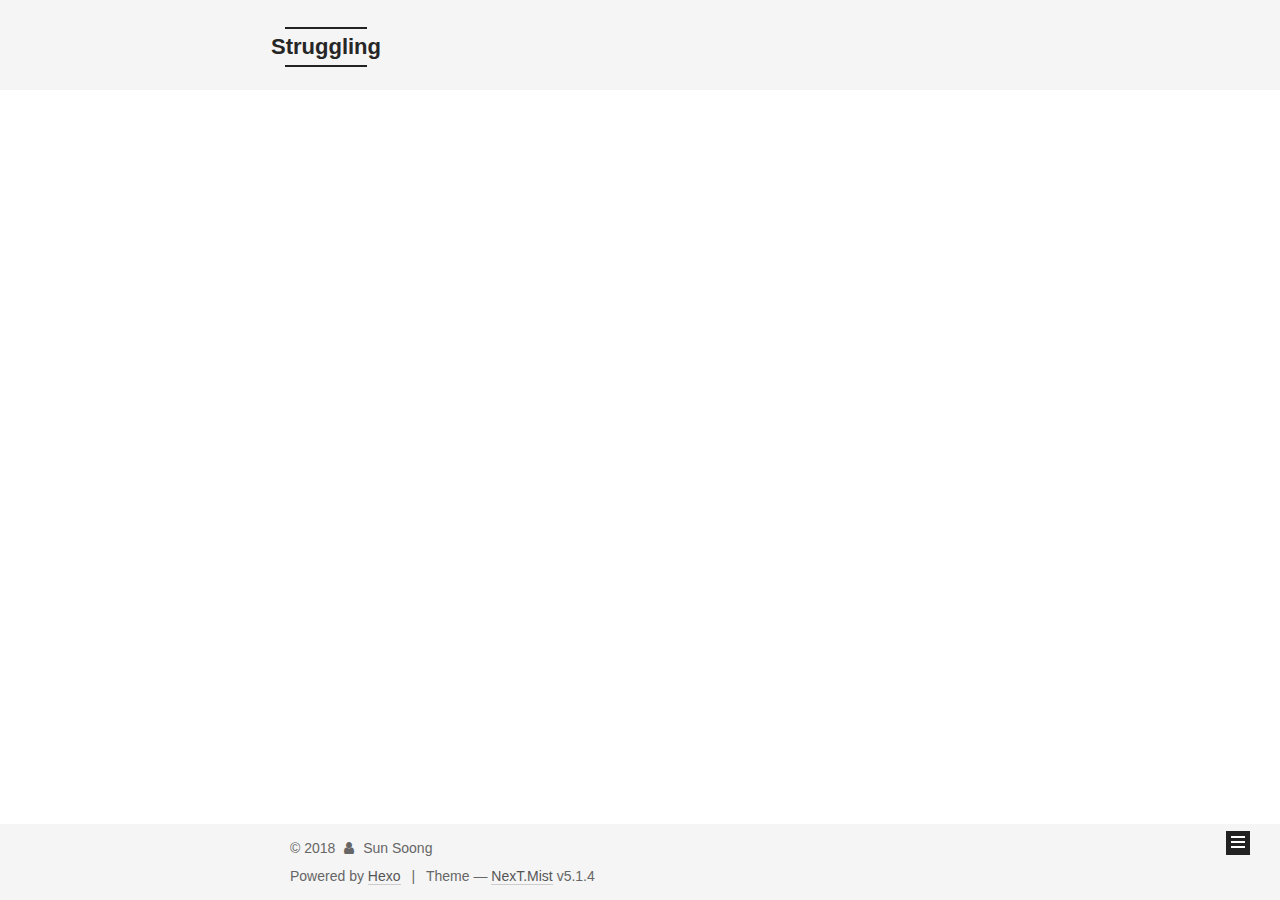
==== commit bfcaa4f1: "Site updated: 2018-03-15 17:40:37" ====
--- a/archives/index.html
+++ b/archives/index.html
@@ -5,7 +5,7 @@
   
 
 
-<html class="theme-next mist use-motion" lang="">
+<html class="theme-next mist use-motion" lang="en">
 <head>
   <meta charset="UTF-8"/>
 <meta http-equiv="X-UA-Compatible" content="IE=edge" />
@@ -83,6 +83,7 @@
 <meta property="og:title" content="Struggling">
 <meta property="og:url" content="http://yoursite.com/archives/index.html">
 <meta property="og:site_name" content="Struggling">
+<meta property="og:locale" content="en">
 <meta name="twitter:card" content="summary">
 <meta name="twitter:title" content="Struggling">
 
@@ -120,7 +121,7 @@
 
 
 
-  <title>Archiv | Struggling</title>
+  <title>Archive | Struggling</title>
   
 
 
@@ -132,7 +133,7 @@
 
 </head>
 
-<body itemscope itemtype="http://schema.org/WebPage" lang="">
+<body itemscope itemtype="http://schema.org/WebPage" lang="en">
 
   
   
@@ -178,19 +179,39 @@
         <li class="menu-item menu-item-home">
           <a href="/" rel="section">
             
-              <i class="menu-item-icon fa fa-fw fa-home"></i> <br />
-            
-            Startseite
+              <i class="menu-item-icon fa fa-fw fa-question-circle"></i> <br />
+            
+            Home
           </a>
         </li>
       
         
+        <li class="menu-item menu-item-tags">
+          <a href="/tags/" rel="section">
+            
+              <i class="menu-item-icon fa fa-fw fa-question-circle"></i> <br />
+            
+            Tags
+          </a>
+        </li>
+      
+        
+        <li class="menu-item menu-item-categories">
+          <a href="/categories/" rel="section">
+            
+              <i class="menu-item-icon fa fa-fw fa-th"></i> <br />
+            
+            Categories
+          </a>
+        </li>
+      
+        
         <li class="menu-item menu-item-archives">
           <a href="/archives/" rel="section">
             
-              <i class="menu-item-icon fa fa-fw fa-archive"></i> <br />
-            
-            Archiv
+              <i class="menu-item-icon fa fa-fw fa-question-circle"></i> <br />
+            
+            Archives
           </a>
         </li>
       
@@ -226,7 +247,7 @@
         
           
         
-        Öhm..! Insgesamt 2 Artikel. Bleib dran.
+        Um..! 1 post. Keep on posting.
       </span>
 
       
@@ -250,9 +271,9 @@
 
       <h2 class="post-title">
         
-            <a class="post-title-link" href="/2018/03/15/hello/" itemprop="url">
-              
-                <span itemprop="name">hello</span>
+            <a class="post-title-link" href="/2018/03/15/端口占用问题/" itemprop="url">
+              
+                <span itemprop="name">端口占用问题</span>
               
             </a>
         
@@ -260,44 +281,7 @@
 
       <div class="post-meta">
         <time class="post-time" itemprop="dateCreated"
-              datetime="2018-03-15T16:36:22+08:00"
-              content="2018-03-15" >
-          03-15
-        </time>
-      </div>
-
-    </header>
-  </article>
-
-
-
-      
-
-        
-        
-        
-
-        
-        
-
-        
-
-  <article class="post post-type-normal" itemscope itemtype="http://schema.org/Article">
-    <header class="post-header">
-
-      <h2 class="post-title">
-        
-            <a class="post-title-link" href="/2018/03/15/hello-world/" itemprop="url">
-              
-                <span itemprop="name">Hello World</span>
-              
-            </a>
-        
-      </h2>
-
-      <div class="post-meta">
-        <time class="post-time" itemprop="dateCreated"
-              datetime="2018-03-15T16:26:56+08:00"
+              datetime="2018-03-15T17:24:24+08:00"
               content="2018-03-15" >
           03-15
         </time>
@@ -361,14 +345,32 @@
               
                 <a href="/archives/">
               
-                  <span class="site-state-item-count">2</span>
-                  <span class="site-state-item-name">Artikel</span>
+                  <span class="site-state-item-count">1</span>
+                  <span class="site-state-item-name">posts</span>
                 </a>
               </div>
             
 
             
-
+              
+              
+              <div class="site-state-item site-state-categories">
+                
+                  <span class="site-state-item-count">1</span>
+                  <span class="site-state-item-name">categories</span>
+                
+              </div>
+            
+
+            
+              
+              
+              <div class="site-state-item site-state-tags">
+                
+                  <span class="site-state-item-count">1</span>
+                  <span class="site-state-item-name">tags</span>
+                
+              </div>
             
 
           </nav>
@@ -412,7 +414,7 @@
 </div>
 
 
-  <div class="powered-by">Erstellt mit  <a class="theme-link" target="_blank" href="https://hexo.io">Hexo</a></div>
+  <div class="powered-by">Powered by <a class="theme-link" target="_blank" href="https://hexo.io">Hexo</a></div>
 
 
 
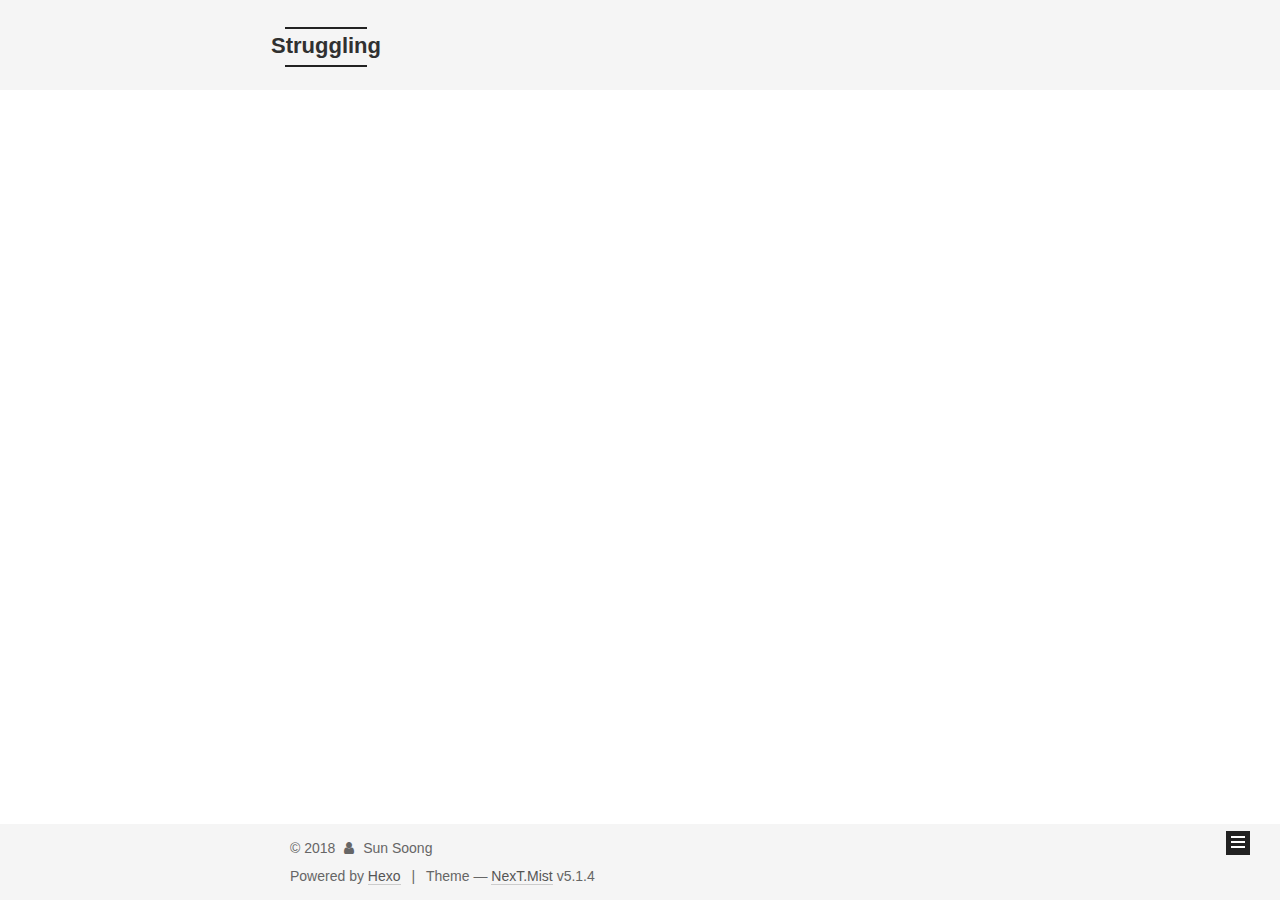
==== commit e150b06b: "Site updated: 2018-03-15 17:47:39" ====
--- a/archives/index.html
+++ b/archives/index.html
@@ -352,25 +352,7 @@
             
 
             
-              
-              
-              <div class="site-state-item site-state-categories">
-                
-                  <span class="site-state-item-count">1</span>
-                  <span class="site-state-item-name">categories</span>
-                
-              </div>
-            
-
-            
-              
-              
-              <div class="site-state-item site-state-tags">
-                
-                  <span class="site-state-item-count">1</span>
-                  <span class="site-state-item-name">tags</span>
-                
-              </div>
+
             
 
           </nav>
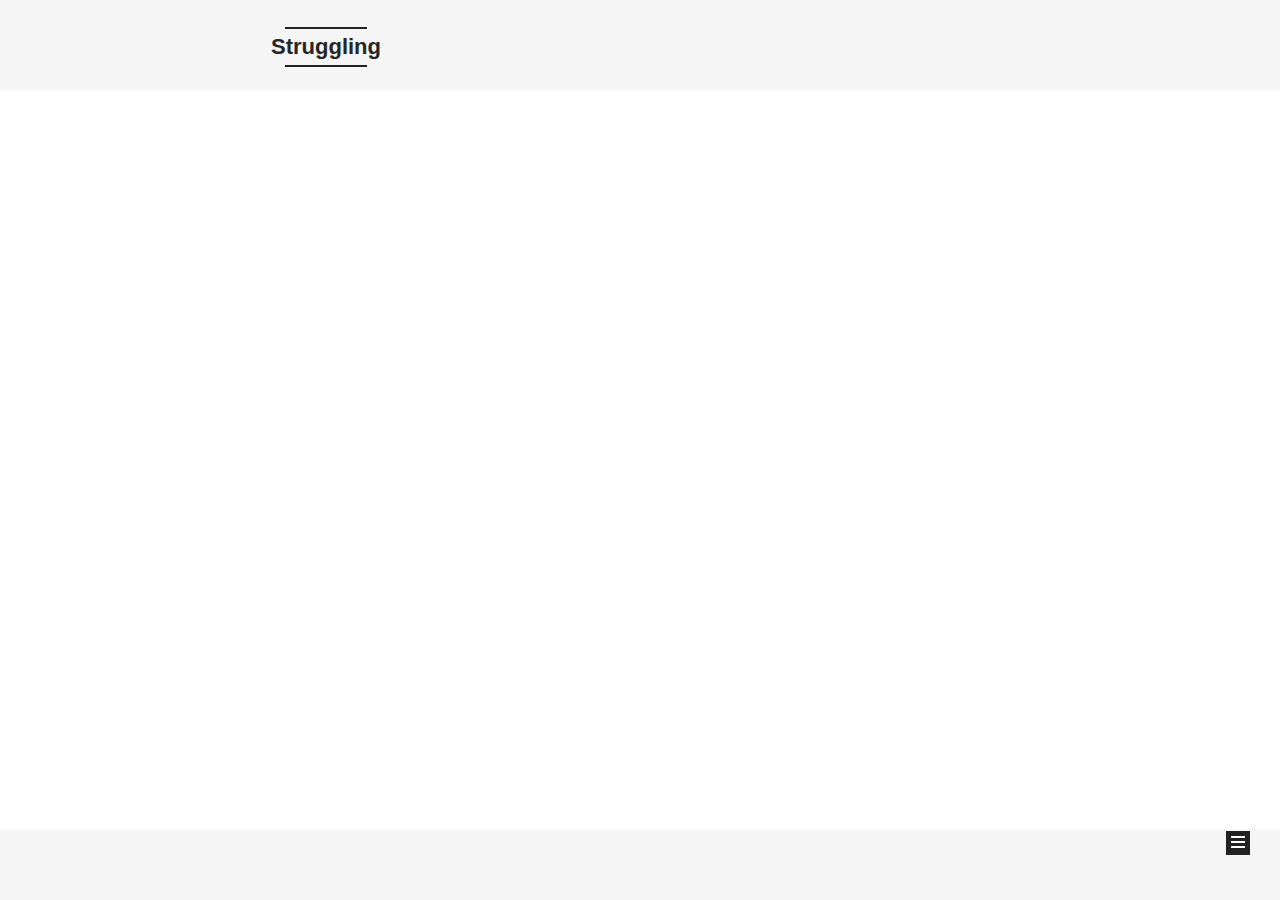
==== commit 8a8ca802: "Site updated: 2018-03-15 17:59:36" ====
--- a/archives/index.html
+++ b/archives/index.html
@@ -386,28 +386,9 @@
 
     <footer id="footer" class="footer">
       <div class="footer-inner">
-        <div class="copyright">&copy; <span itemprop="copyrightYear">2018</span>
-  <span class="with-love">
-    <i class="fa fa-user"></i>
-  </span>
-  <span class="author" itemprop="copyrightHolder">Sun Soong</span>
-
-  
+        <div class="copyright">
+
 </div>
-
-
-  <div class="powered-by">Powered by <a class="theme-link" target="_blank" href="https://hexo.io">Hexo</a></div>
-
-
-
-  <span class="post-meta-divider">|</span>
-
-
-
-  <div class="theme-info">Theme &mdash; <a class="theme-link" target="_blank" href="https://github.com/iissnan/hexo-theme-next">NexT.Mist</a> v5.1.4</div>
-
-
-
 
         
 
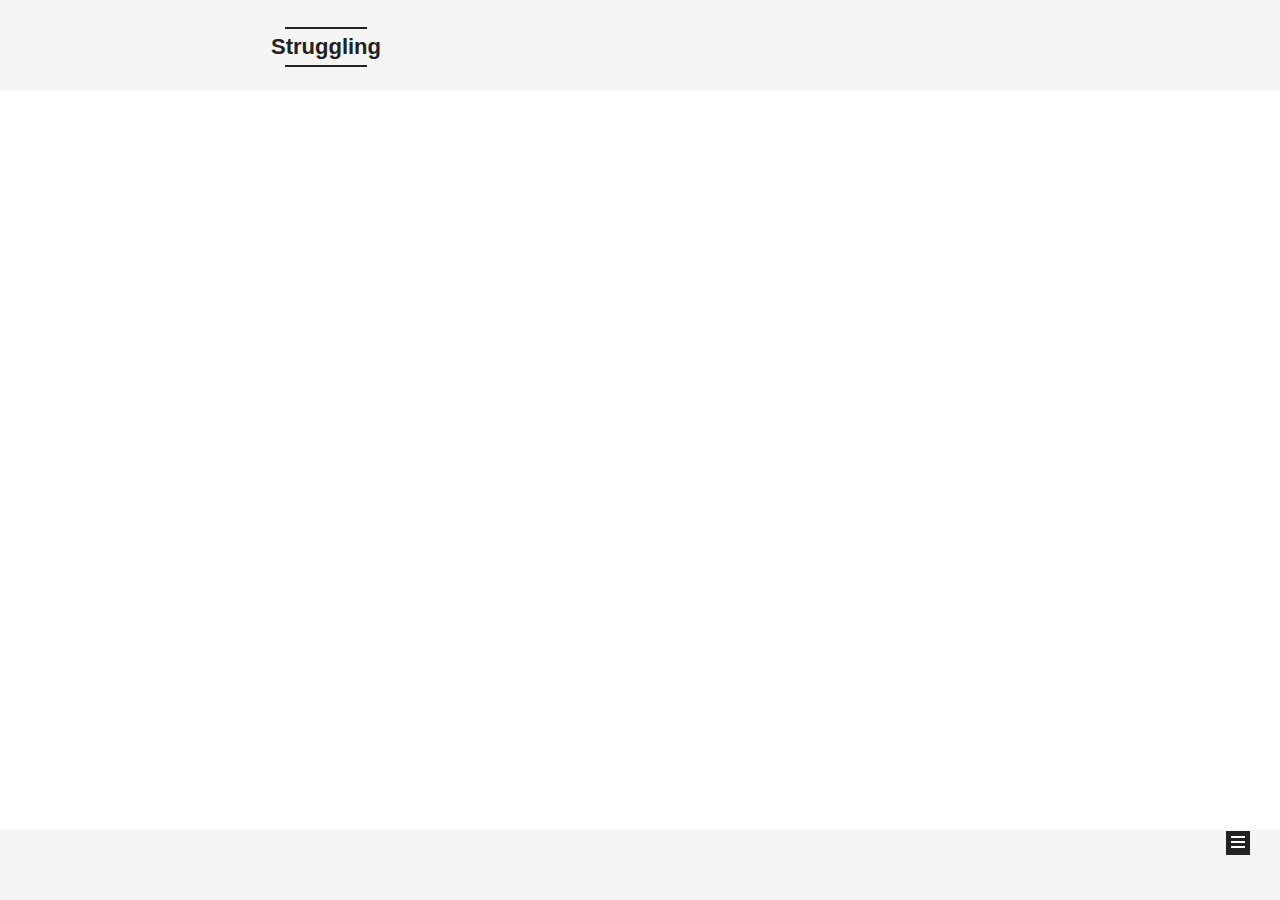
==== commit 08fe83fd: "Site updated: 2018-06-03 17:55:23" ====
--- a/archives/index.html
+++ b/archives/index.html
@@ -215,6 +215,16 @@
           </a>
         </li>
       
+        
+        <li class="menu-item menu-item-postgraduate">
+          <a href="/Postgraduate" rel="section">
+            
+              <i class="menu-item-icon fa fa-fw fa-question-circle"></i> <br />
+            
+            Postgraduate
+          </a>
+        </li>
+      
 
       
     </ul>
--- a/css/main.css
+++ b/css/main.css
@@ -1822,7 +1822,7 @@
   width: 4px;
   height: 4px;
   border-radius: 50%;
-  background: #24d4fc;
+  background: #b9de95;
 }
 .links-of-blogroll {
   font-size: 13px;
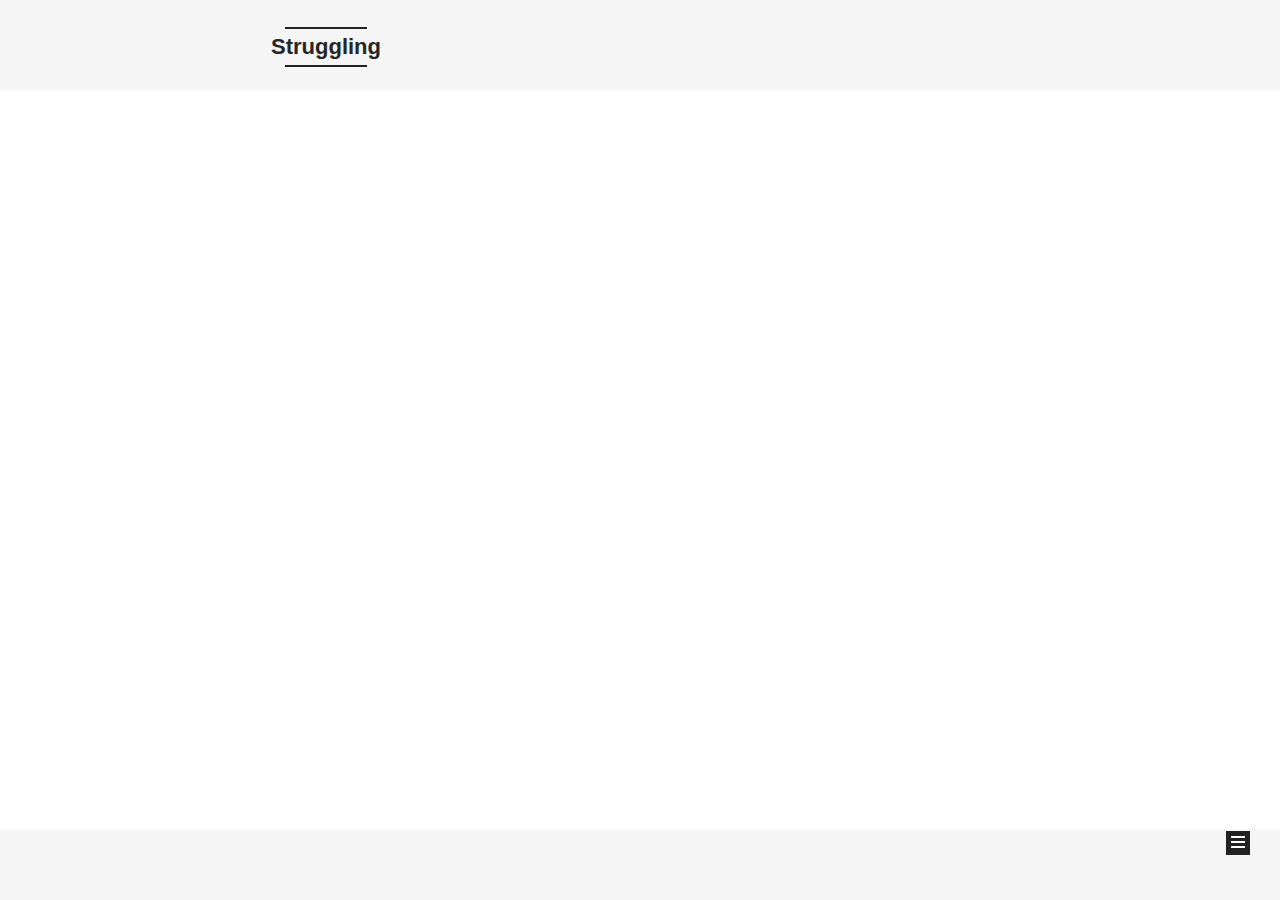
==== commit 97d8ebe1: "Site updated: 2018-06-28 11:45:18" ====
--- a/css/main.css
+++ b/css/main.css
@@ -1822,7 +1822,7 @@
   width: 4px;
   height: 4px;
   border-radius: 50%;
-  background: #b9de95;
+  background: #ff0542;
 }
 .links-of-blogroll {
   font-size: 13px;
